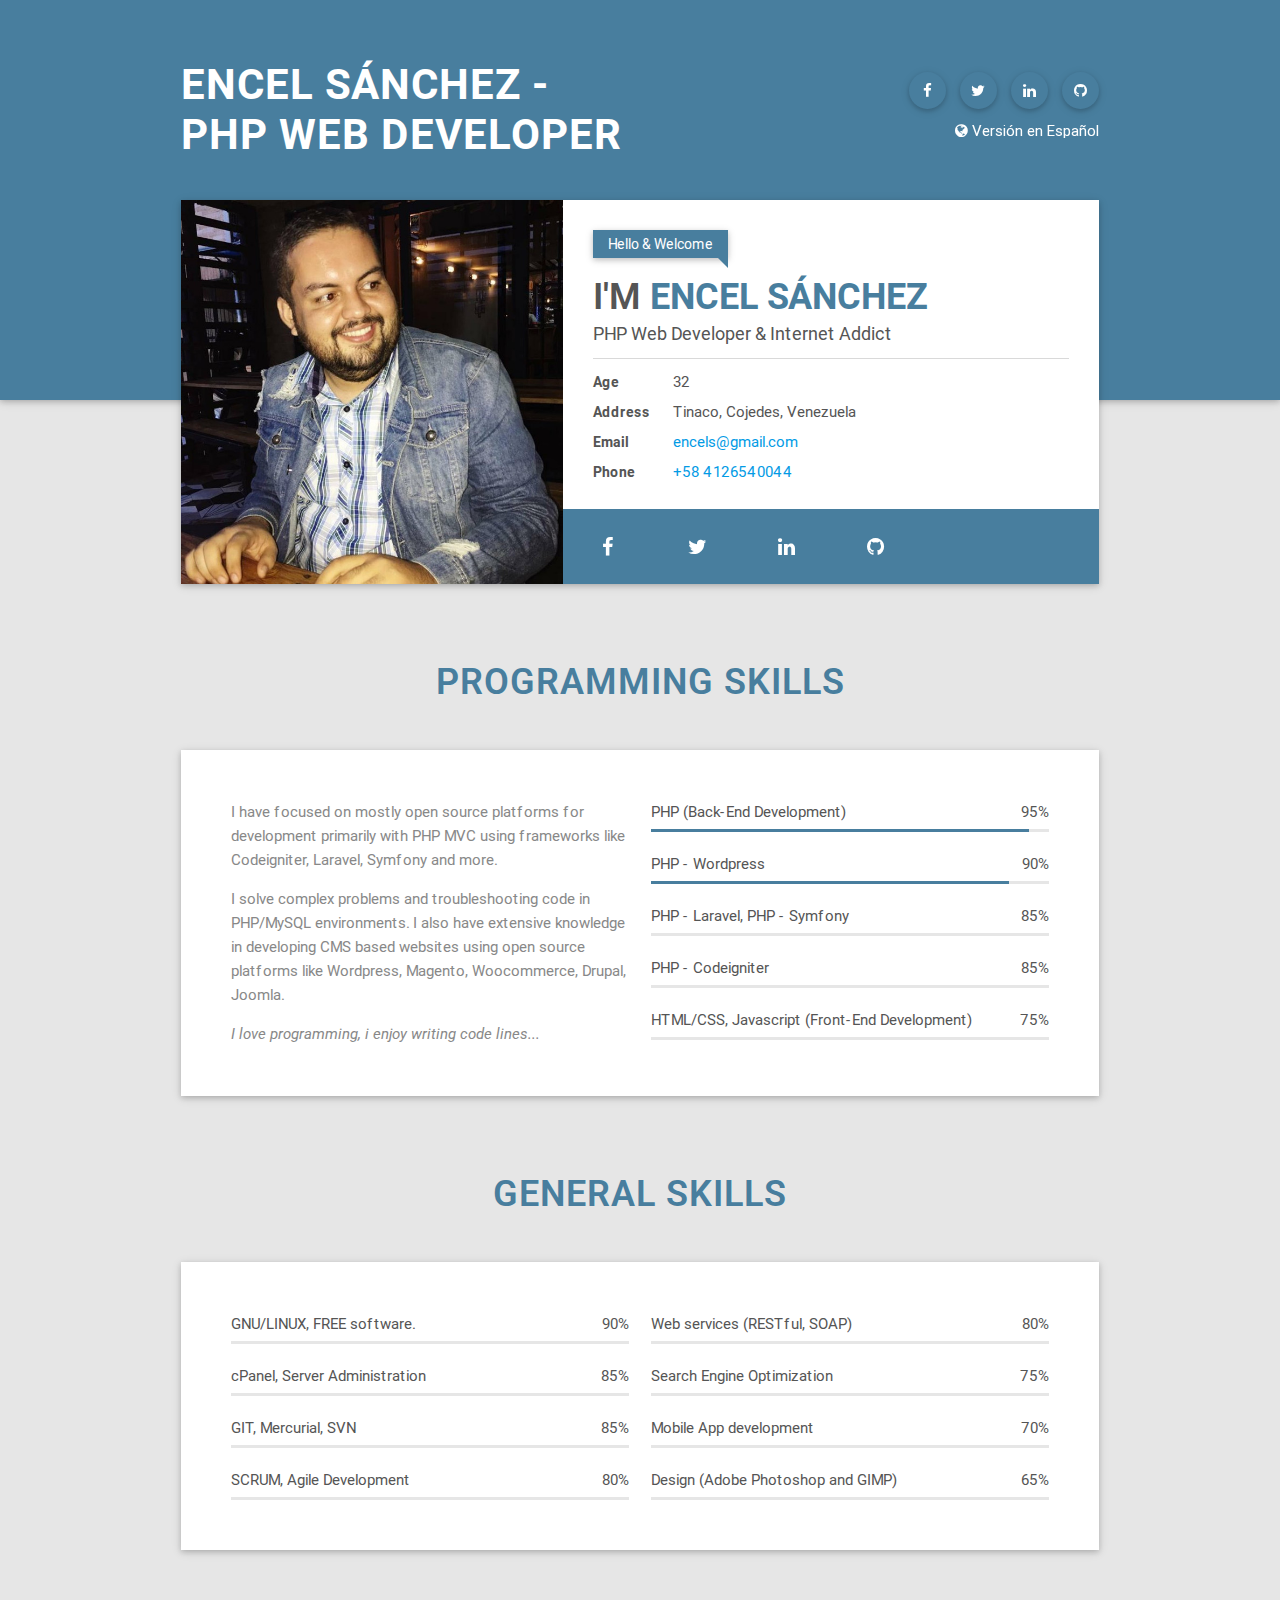
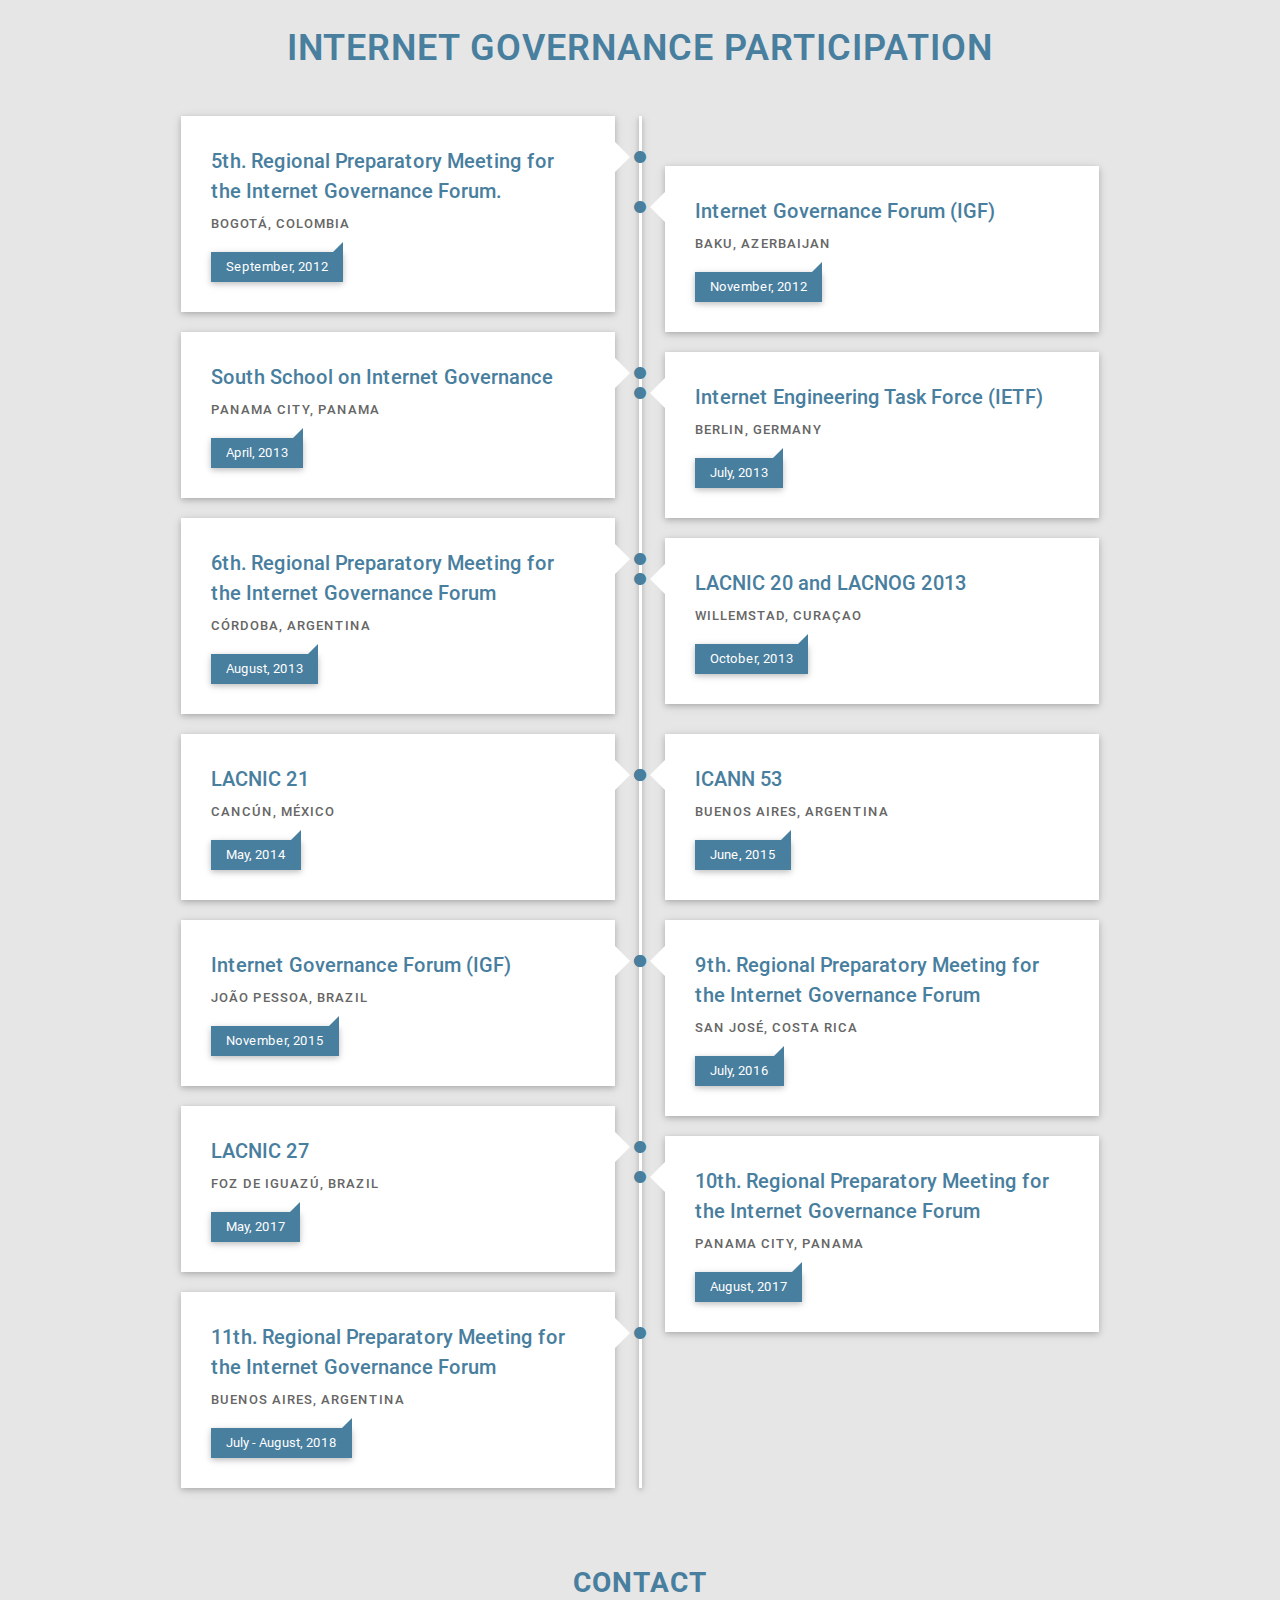
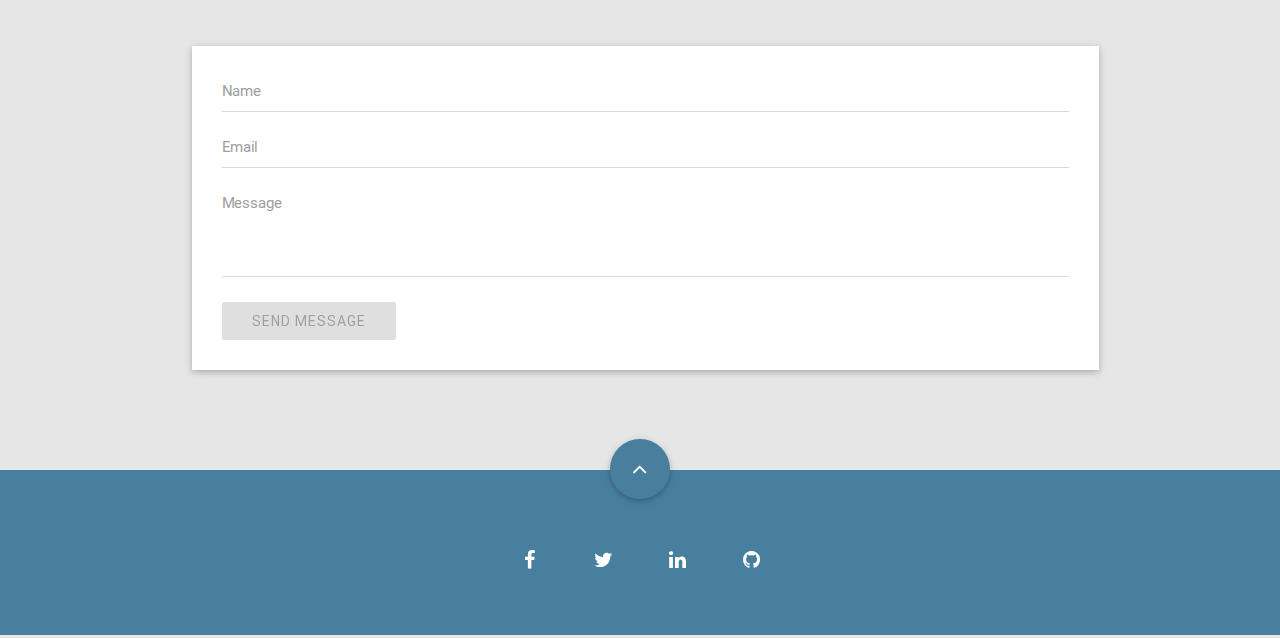
==== english-version.html @ 3848d9d8 "remove subtitle put in h1" ====
<!DOCTYPE html>
<html lang="en">

<head>
    <!-- Global site tag (gtag.js) - Google Analytics -->
    <script async src="https://www.googletagmanager.com/gtag/js?id=UA-113731405-1"></script>
    <script>
      window.dataLayer = window.dataLayer || [];
      function gtag(){dataLayer.push(arguments);}
      gtag('js', new Date());

      gtag('config', 'UA-113731405-1');
    </script>

    <meta name="description" content="Encel Sanchez, PHP Web Developer, Web applications developer for more than 10 years.">
    <meta name="keywords" content="web developer, php,codeigniter,laravel,symfony,venezuela, php developer,wordpress, woocommerce,magento, html, css, javascript, linux, git, scrum, encel sanchez, internet, governance">
    <meta charset="UTF-8">
    <meta name="author" content="Encel Sanchez">
    <meta name="viewport" content="width=device-width, initial-scale=1">
    <meta property="og:title" content="Encel Sanchez - PHP Web Developer" />
	<meta property="og:url" content="https://encels.com/" />
	<meta property="og:image" content="https://encels.com/img/og-img.jpg" />
	<meta property="og:description" content="Encel Sanchez, PHP Web Developer, Web applications developer for more than 10 years." />
    <meta property="og:type" content="website" />
    <meta property="fb:app_id" content="708725899516888" />
	<meta name="twitter:image" content="https://encels.com/img/og-img.jpg" />
	<meta name="twitter:description" content="Encel Sanchez, PHP Web Developer, Web applications developer for more than 10 years." />
	<meta name="twitter:site" content="https://encels.com"/>
	<meta property="twitter:title" content="Encel Sanchez - PHP Web Developer" />
    <link rel="alternate" hreflang="es" href="https://encels.com/index.html" />
    <title>Encel Sánchez - PHP Web Developer</title>
    <link rel="shortcut icon" href="img/favicon.png" />
    <link rel="apple-touch-icon" href="img/apple-touch-icon.png" />
    <link rel="apple-touch-icon" sizes="72x72" href="img/apple-touch-icon-72x72.png" />
    <link rel="apple-touch-icon" sizes="114x114" href="img/apple-touch-icon-114x114.png" />
    <link type="text/css" rel="stylesheet" href="https://fonts.googleapis.com/css?family=Roboto:400,100,100italic,300italic,300,900italic,900,700italic,700,500italic,500,400italic">
    <link type="text/css" rel="stylesheet" media="all" href="font/font-awesome/css/font-awesome.min.css" />
    <link type="text/css" rel="stylesheet" media="all" href="css/animate.css">
    <link type="text/css" rel="stylesheet" media="all" href="css/materialize.min.css">
    <link type="text/css" rel="stylesheet" media="all" href="css/magnific-popup.css">
    <link type="text/css" rel="stylesheet" media="all" href="css/owl.carousel.css">
    <link type="text/css" rel="stylesheet" media="all" href="css/owl.theme.css">
    <link type="text/css" rel="stylesheet" media="all" href="css/owl.transitions.css">
    <link type="text/css" rel="stylesheet" media="all" href="css/style.css">
    <link class="color-scheme" type="text/css" rel="stylesheet" media="all" href="css/color-1.css">
    <link type="text/css" rel="stylesheet" media="all" href="css/responsive.css">
    <script src="js/modernizr.js"></script>
</head>

<body>
    <!-- Preloader -->
    <div class="preloader">
        <div class="preloader-inner">
            <div class="preloader-wrapper active">
                <div class="spinner-layer">
                    <div class="circle-clipper left">
                        <div class="circle"></div>
                    </div>
                    <div class="gap-patch">
                        <div class="circle"></div>
                    </div>
                    <div class="circle-clipper right">
                        <div class="circle"></div>
                    </div>
                </div>
            </div>
        </div>
    </div>
    <!--/ Preloader -->
    <!-- Header -->
    <header class="header header-hidden z-depth-1 shadow-change">
        <div class="site-logo"><a href="#">ENCEL S&Aacute;NCHEZ</a></div>
        <div class="menu-bar btn-floating waves-effect waves-light"><span class="fa fa-bars"></span></div>
        <nav class="main-nav">
            <ul>
                <li><a href="#" class="animatescroll-link waves-effect" onclick="$('html').animatescroll();">Home</a></li>
                <li><a href="#" class="skill-section-nav animatescroll-link waves-effect" onclick="$('#skill-section').animatescroll();">Programming Skills</a></li>
                <li><a href="#" class="skill-section-nav animatescroll-link waves-effect" onclick="$('#general-skill-section').animatescroll();">General Skills</a></li>
                <li><a href="#" class="education-section-nav animatescroll-link waves-effect" onclick="$('#education-section').animatescroll();">Internet Governance</a></li>
                <li><a href="#" class="contact-section-nav animatescroll-link waves-effect" onclick="$('#contact-section').animatescroll();">Contact</a></li>-->
            </ul>
        </nav>
    </header>
    <!--/ Header -->
    <!-- Top Section -->
    <div class="site-header z-depth-1 top-section">
        <div class="container">
            <div class="row">
                <div class="col l6 m6 s12 pd-0">
                    <div class="site-header-title">
                        <h1>Encel S&aacute;nchez - PHP Web Developer</h1>
                    </div>
                </div>
                <div class="col l6 m6 s12 pd-0">
                    <div class="site-header-contact">
                        <a class="btn btn-floating waves-effect waves-light" href="https://www.facebook.com/encels" target="_BLANK"><span class="fa fa-facebook"></span></a>
                        <a class="btn btn-floating waves-effect waves-light" href="https://twitter.com/encels" target="_BLANK"><span class="fa fa-twitter"></span></a>
                        <a class="btn btn-floating waves-effect waves-light" href="https://www.linkedin.com/in/encels/?locale=en_US" target="_BLANK"><span class="fa fa-linkedin"></span></a>
                        <a class="btn btn-floating waves-effect waves-light" href="https://github.com/encels" target="_BLANK"><span class="fa fa-github"></span></a>
                    </div>
                    <div class="site-header-contact">
                        <a class="waves-effect waves-light" href="index.html"><span class="fa fa-globe"></span> <span>Versi&oacute;n en Espa&ntilde;ol</span></a>
                    </div>
                </div>
            </div>
        </div>
    </div>
    <!--/ Top Section -->
    <!-- Overview Section -->
    <section id="overview-section" class="overview-section">
        <div class="section-content">
            <div class="container">
                <div class="row">
                    <div class="col s12 about-section w-block z-depth-1 shadow-change pd-0 wow fadeInUp" data-wow-duration="1s" data-wow-delay="0.3s" data-wow-offset="0">
                        <div class="col l5 m6 s12 about-img pd-0 image-bg" data-image-bg="img/me.jpg">
                            <div class="about-more">
                                <div class="about-more-content">
                                    <a class="btn btn-floating btn-large tooltipped" href="files/EncelESanchez-PHPWebDeveloper.pdf" target="_BLANK" data-position="top" data-delay="50" data-tooltip="Download Resume"><span class="fa fa-download"></span></a>
                                </div>
                            </div>
                        </div>
                        <div class="col l7 m6 s12 about-data pd-0">
                            <div class="about-desc pd-30">
                                <div class="arrow-box">Hello & Welcome</div>
                                <div class="overview-name"><h2>I'm <span>Encel S&aacute;nchez</span></h2></div>
                                <div class="overview-title">PHP Web Developer & Internet Addict</div>
                                <div class="overview-data">
                                    <div><span>Age</span>32</div>
                                    <div><span>Address</span>Tinaco, Cojedes, Venezuela</div>
                                    <div><span>Email</span><a href="mailto:encels@gmail.com">encels@gmail.com</a></div>
                                    <div><span>Phone</span><a href="tel:584126540044">+58 4126540044</a></div>
                                </div>
                            </div>
                            <div class="about-social col s12 pd-0">
                                <a class="waves-effect waves-light col s2 pd-0" href="https://www.facebook.com/encels" target="_BLANK"><span class="fa fa-facebook"></span></a>
                                <a class="waves-effect waves-light col s2 pd-0" href="https://twitter.com/encels" target="_BLANK"><span class="fa fa-twitter"></span></a>
                                <a class="waves-effect waves-light col s2 pd-0" href="https://www.linkedin.com/in/encels/?locale=en_US" target="_BLANK"><span class="fa fa-linkedin"></span></a>
                                <a class="waves-effect waves-light col s2 pd-0" href="https://github.com/encels" target="_BLANK"><span class="fa fa-github"></span></a>
                            </div>
                        </div>
                    </div>
                </div>
            </div>
        </div>
    </section>
    <!--/ Overview Section -->
    <!-- Programming Skill Section -->
    <section id="skill-section" class="skill-section">
        <div class="container">
            <div class="row">
                <div class="section-title">
                    <h2>Programming Skills</h2>
                </div>
                <div class="col s12 section-content skill-wrapper w-block z-depth-1 shadow-change pd-50">
                    <div class="col l6 m6 s12 skill-desc pdl-0">
                        <p>I have focused on mostly open source platforms for development primarily with PHP MVC using frameworks like Codeigniter, Laravel, Symfony and more.</p>
                        <br/>
                        <p>I solve complex problems and troubleshooting code in PHP/MySQL environments. I also have extensive knowledge in developing CMS based websites using open source platforms like Wordpress, Magento, Woocommerce, Drupal, Joomla.</p>
                        <br/>
                        <p><em>I love programming, i enjoy writing code lines...</em></p>
                    </div>
                    <div class="col l6 m6 s12 skill-data pdr-0">
                        <div class="progress-bar-wrapper">
                            <p class="progress-text">PHP (Back-End Development)
                                <span>95%</span>
                            </p>
                            <div class="progress-bar">
                                <span data-percent="95"></span>
                            </div>
                        </div>
                         <div class="progress-bar-wrapper">
                            <p class="progress-text">PHP - Wordpress
                                <span>90%</span>
                            </p>
                            <div class="progress-bar">
                                <span data-percent="90"></span>
                            </div>
                        </div>
                        <div class="progress-bar-wrapper">
                            <p class="progress-text">PHP - Laravel, PHP - Symfony
                                <span>85%</span>
                            </p>
                            <div class="progress-bar">
                                <span data-percent="85"></span>
                            </div>
                        </div>
                        <div class="progress-bar-wrapper">
                            <p class="progress-text">PHP - Codeigniter
                                <span>85%</span>
                            </p>
                            <div class="progress-bar">
                                <span data-percent="85"></span>
                            </div>
                        </div>
                        <div class="progress-bar-wrapper">
                            <p class="progress-text">HTML/CSS, Javascript (Front-End Development)
                                <span>75%</span>
                            </p>
                            <div class="progress-bar">
                                <span data-percent="75"></span>
                            </div>
                        </div>
                    </div>
                </div>
            </div>
        </div>
    </section>
    <!--/ Programming Skill Section -->
    <!-- General Skill Section -->
    <section id="general-skill-section" class="skill-section">
        <div class="container">
            <div class="row">
                <div class="section-title">
                    <h2>General Skills</h2>
                </div>
                <div class="col s12 section-content skill-wrapper w-block z-depth-1 shadow-change pd-50">
                    <div class="col l6 m6 s12 skill-desc pdl-0">
                        <div class="progress-bar-wrapper">
                            <p class="progress-text">GNU/LINUX, FREE software.
                                <span>90%</span>
                            </p>
                            <div class="progress-bar">
                                <span data-percent="90"></span>
                            </div>
                        </div>
                        <div class="progress-bar-wrapper">
                            <p class="progress-text">cPanel, Server Administration
                                <span>85%</span>
                            </p>
                            <div class="progress-bar">
                                <span data-percent="85"></span>
                            </div>
                        </div>
                        <div class="progress-bar-wrapper">
                            <p class="progress-text">GIT, Mercurial, SVN
                                <span>85%</span>
                            </p>
                            <div class="progress-bar">
                                <span data-percent="85"></span>
                            </div>
                        </div>
                        <div class="progress-bar-wrapper">
                            <p class="progress-text">SCRUM, Agile Development
                                <span>80%</span>
                            </p>
                            <div class="progress-bar">
                                <span data-percent="80"></span>
                            </div>
                        </div>
                    </div>
                    <div class="col l6 m6 s12 skill-data pdr-0">
                        <div class="progress-bar-wrapper">
                            <p class="progress-text">Web services (RESTful, SOAP)
                                <span>80%</span>
                            </p>
                            <div class="progress-bar">
                                <span data-percent="80"></span>
                            </div>
                        </div>
                        <div class="progress-bar-wrapper">
                            <p class="progress-text">Search Engine Optimization
                                <span>75%</span>
                            </p>
                            <div class="progress-bar">
                                <span data-percent="75"></span>
                            </div>
                        </div>
                        <div class="progress-bar-wrapper">
                            <p class="progress-text">Mobile App development
                                <span>70%</span>
                            </p>
                            <div class="progress-bar">
                                <span data-percent="70"></span>
                            </div>
                        </div>
                        <div class="progress-bar-wrapper">
                            <p class="progress-text">Design (Adobe Photoshop and GIMP)
                                <span>65%</span>
                            </p>
                            <div class="progress-bar">
                                <span data-percent="65"></span>
                            </div>
                        </div>
                    </div>
                </div>
            </div>
        </div>
    </section>
    <!--/ General Skill Section -->
    <!-- Internet Governance Participation Section -->
    <section id="education-section" class="education-section">
        <div class="container">
            <div class="row">
                <div class="section-title">
                    <h2>Internet Governance Participation</h2>
                </div>
                <div class="col s12 section-content pd-0">
                    <ul class="timeline">
                        <li>
                            <div class="timeline-badge">
                                <a><i class="fa fa-circle"></i></a>
                            </div>
                            <div class="timeline-panel w-block z-depth-1 shadow-change pd-30">
                                <div class="timeline-title">
                                    5th. Regional Preparatory Meeting for the Internet Governance Forum.
                                </div>
                                <div class="timeline-tag">
                                    Bogot&aacute;, Colombia
                                </div>
                                <div class="timeline-time">September, 2012</div>
                            </div>
                        </li>
                        <li class="timeline-inverted">
                            <div class="timeline-badge">
                                <a><i class="fa fa-circle invert"></i></a>
                            </div>
                            <div class="timeline-panel w-block z-depth-1 shadow-change pd-30">
                                <div class="timeline-title">
                                    Internet Governance Forum (IGF)
                                </div>
                                <div class="timeline-tag">
                                    Baku, Azerbaijan
                                </div>
                                <div class="timeline-time">November, 2012</div>
                            </div>
                        </li>
                        <li>
                            <div class="timeline-badge">
                                <a><i class="fa fa-circle"></i></a>
                            </div>
                            <div class="timeline-panel w-block z-depth-1 shadow-change pd-30">
                                <div class="timeline-title">
                                    South School on Internet Governance
                                </div>
                                <div class="timeline-tag">
                                    Panama City, Panama
                                </div>
                                <div class="timeline-time">April, 2013</div>
                            </div>
                        </li>
                        <li class="timeline-inverted">
                            <div class="timeline-badge">
                                <a><i class="fa fa-circle invert"></i></a>
                            </div>
                            <div class="timeline-panel w-block z-depth-1 shadow-change pd-30">
                                <div class="timeline-title">
                                    Internet Engineering Task Force (IETF)
                                </div>
                                <div class="timeline-tag">
                                    Berlin, Germany
                                </div>
                                <div class="timeline-time">July, 2013</div>
                            </div>
                        </li>
                        <li>
                            <div class="timeline-badge">
                                <a><i class="fa fa-circle"></i></a>
                            </div>
                            <div class="timeline-panel w-block z-depth-1 shadow-change pd-30">
                                <div class="timeline-title">
                                    6th. Regional Preparatory Meeting for the Internet Governance Forum
                                </div>
                                <div class="timeline-tag">
                                    C&oacute;rdoba, Argentina
                                </div>
                                <div class="timeline-time">August, 2013</div>
                            </div>
                        </li>
                        <li class="timeline-inverted">
                            <div class="timeline-badge">
                                <a><i class="fa fa-circle invert"></i></a>
                            </div>
                            <div class="timeline-panel w-block z-depth-1 shadow-change pd-30">
                                <div class="timeline-title">
                                    LACNIC 20 and LACNOG 2013
                                </div>
                                <div class="timeline-tag">
                                    Willemstad, Cura&ccedil;ao
                                </div>
                                <div class="timeline-time">October, 2013</div>
                            </div>
                        </li>
                        <li>
                            <div class="timeline-badge">
                                <a><i class="fa fa-circle"></i></a>
                            </div>
                            <div class="timeline-panel w-block z-depth-1 shadow-change pd-30">
                                <div class="timeline-title">
                                    LACNIC 21
                                </div>
                                <div class="timeline-tag">
                                    Canc&uacute;n, M&eacute;xico
                                </div>
                                <div class="timeline-time">May, 2014</div>
                            </div>
                        </li>
                        <li class="timeline-inverted">
                            <div class="timeline-badge">
                                <a><i class="fa fa-circle invert"></i></a>
                            </div>
                            <div class="timeline-panel w-block z-depth-1 shadow-change pd-30">
                                <div class="timeline-title">
                                    ICANN 53
                                </div>
                                <div class="timeline-tag">
                                    Buenos Aires, Argentina
                                </div>
                                <div class="timeline-time">June, 2015</div>
                            </div>
                        </li>
                        <li>
                            <div class="timeline-badge">
                                <a><i class="fa fa-circle"></i></a>
                            </div>
                            <div class="timeline-panel w-block z-depth-1 shadow-change pd-30">
                                <div class="timeline-title">
                                    Internet Governance Forum (IGF)
                                </div>
                                <div class="timeline-tag">
                                    Jo&atilde;o Pessoa, Brazil
                                </div>
                                <div class="timeline-time">November, 2015</div>
                            </div>
                        </li>
                        <li class="timeline-inverted">
                            <div class="timeline-badge">
                                <a><i class="fa fa-circle invert"></i></a>
                            </div>
                            <div class="timeline-panel w-block z-depth-1 shadow-change pd-30">
                                <div class="timeline-title">
                                    9th. Regional Preparatory Meeting for the Internet Governance Forum
                                </div>
                                <div class="timeline-tag">
                                    San Jos&eacute;, Costa Rica
                                </div>
                                <div class="timeline-time">July, 2016</div>
                            </div>
                        </li>
                        <li>
                            <div class="timeline-badge">
                                <a><i class="fa fa-circle"></i></a>
                            </div>
                            <div class="timeline-panel w-block z-depth-1 shadow-change pd-30">
                                <div class="timeline-title">
                                    LACNIC 27
                                </div>
                                <div class="timeline-tag">
                                    Foz de Iguaz&uacute;, Brazil
                                </div>
                                <div class="timeline-time">May, 2017</div>
                            </div>
                        </li>
                        <li class="timeline-inverted">
                            <div class="timeline-badge">
                                <a><i class="fa fa-circle invert"></i></a>
                            </div>
                            <div class="timeline-panel w-block z-depth-1 shadow-change pd-30">
                                <div class="timeline-title">
                                    10th. Regional Preparatory Meeting for the Internet Governance Forum
                                </div>
                                <div class="timeline-tag">
                                    Panama City, Panama
                                </div>
                                <div class="timeline-time">August, 2017</div>
                            </div>
                        </li>
                        <li>
                            <div class="timeline-badge">
                                <a><i class="fa fa-circle invert"></i></a>
                            </div>
                            <div class="timeline-panel w-block z-depth-1 shadow-change pd-30">
                                <div class="timeline-title">
                                    11th. Regional Preparatory Meeting for the Internet Governance Forum
                                </div>
                                <div class="timeline-tag">
                                    Buenos Aires, Argentina
                                </div>
                                <div class="timeline-time">July - August, 2018</div>
                            </div>
                        </li>
                        <li class="clearfix no-float"></li>
                    </ul>
                </div>
            </div>
        </div>
    </section>
    <!--/ Internet Governance Participation Section -->
    <!-- Contact Section -->
   
        <section id="contact-section" class="contact-section">
            <div class="container">
                <div class="row">
                    <div class="section-title">
                        Contact
                    </div>
                    
                    <div class="col l12 m12 s12 contact-form pdr-0">
                        <div class="col s12 w-block z-depth-1 shadow-change pdt-10 pdr-30 pdb-30 pdl-30">
                            <form id="c-form" class="c-form" action="https://formspree.io/encels@gmail.com" method="post">  
                                <fieldset>
                                    <div class="input-field">
                                        <input id="name" type="text" name="name" class="validate" required>
                                        <label for="name">Name</label>
                                    </div>
                                    <div class="input-field">
                                        <input id="email" type="email" name="email" class="validate" required>
                                        <label for="email">Email</label>
                                    </div>
                                    <div class="input-field">
                                        <textarea id="message" name="message" class="materialize-textarea validate" required></textarea>
                                        <label for="message">Message</label>
                                    </div>
                                    <div>
                                        <button class="btn waves-effect waves-light" type="submit" name="button">Send Message</button>
                                        <span id="c-form-status" class="hidden"></span>
                                        <input type="hidden" name="_next" value="//encels.com/english-version.html" />

                                    </div>
                                </fieldset>
                            </form>
                        </div>
                    </div>
                </div>
            </div>
        </section>
    
    <!--/ Contact Section -->
    <!-- Footer Section -->
    <footer class="footer">
        <div class="container">
            <div class="row">
                <div class="col s12">
                    <a class="btn btn-floating waves-effect waves-light back-to-top animatescroll-link" onclick="$('html').animatescroll();" href="#">
							<span class="fa fa-angle-up"></span>
						</a>
                    <div class="social-links">
                        <a class="waves-effect waves-light" href="https://www.facebook.com/encels" target="_BLANK"><span class="fa fa-facebook"></span></a>
                        <a class="waves-effect waves-light" href="https://twitter.com/encels" target="_BLANK"><span class="fa fa-twitter"></span></a>
                        <a class="waves-effect waves-light" href="https://www.linkedin.com/in/encels/?locale=en_US" target="_BLANK"><span class="fa fa-linkedin"></span></a>
                        <a class="waves-effect waves-light" href="https://github.com/encels" target="_BLANK"><span class="fa fa-github"></span></a>
                    </div>
                </div>
            </div>
        </div>
    </footer>
    <!--/ Footer Section -->
    <script src="js/jquery-2.1.1.min.js"></script>
    <script src="js/animatescroll.js"></script>
    <script src="js/materialize.min.js"></script>
    <script src="js/device.min.js"></script>
    <script src="js/imagesloaded.pkgd.min.js"></script>
    <script src="js/isotope.js"></script>
    <script src="js/magnific-popup.js"></script>
    <script src="js/masonry.pkgd.min.js"></script>
    <script src="js/owl.carousel.js"></script>
    <script src="js/smoothscroll.js"></script>
    <script src="js/validator.min.js"></script>
    <script src="js/waypoints.min.js"></script>
    <script src="js/wow.js"></script>
    <script src="js/custom.js"></script>
</body>

</html>
---- css/style.css ----
/* =======================================================
	Template Name :  Tile
	Version       :  1.0
	Author        :  Md. Junaid Khan Pathan
	Author URI    :  http://themeforest.net/user/JunaidHira

====================================================

	Table of Content:
	==================

	1. General Styling & Typography
	2. Preloader
	3. Header
	4. Overview Section
	5. Skill Section
	6. Timeline Section
	7. Portfolio Section
	8. Blog Section
	9. Testimonial Section
	10. Client Section
	11. Pricing Section
	12. Contact Section
	13. Google Map
	14. Back To Top
	15. Footer
	16. All Blog Page
	17. Single Blog Page
	18. Single Portfolio Page
	19. Color Scheme Selector

======================================================== */



/* =============================================
	1. General Styling & Typography
 ============================================= */

::-webkit-input-placeholder{
	color: #888888 !important;
	-webkit-transition: color 0.3s;
	-moz-transition: color 0.3s;
	-ms-transition: color 0.3s;
	-o-transition: color 0.3s;
	transition: color 0.3s;
}

:-moz-placeholder{
	color: #888888 !important;
	-webkit-transition: color 0.3s;
	-moz-transition: color 0.3s;
	-ms-transition: color 0.3s;
	-o-transition: color 0.3s;
	transition: color 0.3s;
}

::-moz-placeholder{
	color: #888888 !important;
	-webkit-transition: color 0.3s;
	-moz-transition: color 0.3s;
	-ms-transition: color 0.3s;
	-o-transition: color 0.3s;
	transition: color 0.3s;
}

:-ms-input-placeholder{
	color: #888888 !important;
	-webkit-transition: color 0.3s;
	-moz-transition: color 0.3s;
	-ms-transition: color 0.3s;
	-o-transition: color 0.3s;
	transition: color 0.3s;
}

:disabled{
	cursor: not-allowed !important;
	opacity: 0.7;
}

input:hover::-webkit-input-placeholder {color: #666666 !important;}
input:hover:-moz-placeholder{color: #666666 !important;}
input:hover::-moz-placeholder {color: #666666 !important;}
input:hover:-ms-input-placeholder{color: #666666 !important;}
textarea:hover::-webkit-input-placeholder {color: #666666 !important;}
textarea:hover:-moz-placeholder{color: #666666 !important;}
textarea:hover::-moz-placeholder {color: #666666 !important;}
textarea:hover:-ms-input-placeholder{color: #666666 !important;}

.ff-roboto{font-family: 'Roboto', 'Sans Serif'  !important;}
.fs-italic{font-style: italic; !important;}
.fs-normal{font-style: normal; !important;}
.ps-relative{position: relative !important;}
.ps-absolute{position: absolute !important;}
.ps-fixed{position: fixed !important;}
.al-left{text-align: left !important;}
.al-right{text-align: right !important;}
.al-center{text-align: center !important;}
.fl-left{float: left !important;}
.fl-right{float: right !important;}
.tt-uppercase{text-transform: uppercase !important;}
.ds-none{display: none !important;}
.ds-block{display: block !important;}
.ds-inline-block{display: inline-block !important;}
.vs-hidden{visibility: hidden !important;}
.vs-visible{visibility: visible !important;}

.clearfix::after{
	clear: both;
	display: inline-block;
	content: '.';
	height: 0;
	visibility: hidden;
}

.pd-0{padding: 0 !important;}
.pd-5{padding: 5px !important;}
.pd-10{padding: 10px !important;}
.pd-15{padding: 15px !important;}
.pd-20{padding: 20px !important;}
.pd-30{padding: 30px !important;}
.pd-40{padding: 40px !important;}
.pd-50{padding: 50px !important;}
.pd-60{padding: 60px !important;}
.pd-70{padding: 70px !important;}
.pd-80{padding: 80px !important;}
.pd-90{padding: 90px !important;}
.pd-100{padding: 100px !important;}
.pdt-0{padding-top: 0 !important;}
.pdt-5{padding-top: 5px !important;}
.pdt-10{padding-top: 10px !important;}
.pdt-15{padding-top: 15px !important;}
.pdt-20{padding-top: 20px !important;}
.pdt-30{padding-top: 30px !important;}
.pdt-40{padding-top: 40px !important;}
.pdt-50{padding-top: 50px !important;}
.pdt-100{padding-top: 100px !important;}
.pdr-0{padding-right: 0 !important;}
.pdr-5{padding-right: 5px !important;}
.pdr-10{padding-right: 10px !important;}
.pdr-15{padding-right: 15px !important;}
.pdr-20{padding-right: 20px !important;}
.pdr-30{padding-right: 30px !important;}
.pdr-40{padding-right: 40px !important;}
.pdr-50{padding-right: 50px !important;}
.pdr-60{padding-right: 60px !important;}
.pdr-70{padding-right: 70px !important;}
.pdr-80{padding-right: 80px !important;}
.pdr-90{padding-right: 90px !important;}
.pdr-100{padding-right: 100px !important;}
.pdb-0{padding-bottom: 0 !important;}
.pdb-5{padding-bottom: 5px !important;}
.pdb-10{padding-bottom: 10px !important;}
.pdb-15{padding-bottom: 15px !important;}
.pdb-20{padding-bottom: 20px !important;}
.pdb-30{padding-bottom: 30px !important;}
.pdb-40{padding-bottom: 40px !important;}
.pdb-50{padding-bottom: 50px !important;}
.pdb-60{padding-bottom: 60px !important;}
.pdb-70{padding-bottom: 70px !important;}
.pdb-80{padding-bottom: 80px !important;}
.pdb-90{padding-bottom: 90px !important;}
.pdb-100{padding-bottom: 100px !important;}
.pdl-0{padding-left: 0 !important;}
.pdl-5{padding-left: 5px !important;}
.pdl-10{padding-left: 10px !important;}
.pdl-15{padding-left: 15px !important;}
.pdl-20{padding-left: 20px !important;}
.pdl-30{padding-left: 30px !important;}
.pdl-40{padding-left: 40px !important;}
.pdl-50{padding-left: 50px !important;}
.pdl-60{padding-left: 60px !important;}
.pdl-70{padding-left: 70px !important;}
.pdl-80{padding-left: 80px !important;}
.pdl-90{padding-left: 90px !important;}
.pdl-100{padding-left: 100px !important;}

.mg-0{margin: 0 !important;}
.mg-5{margin: 5px !important;}
.mg-10{margin: 10px !important;}
.mg-15{margin: 15px !important;}
.mg-20{margin: 20px !important;}
.mg-30{margin: 30px !important;}
.mg-40{margin: 40px !important;}
.mg-50{margin: 50px !important;}
.mg-60{margin: 60px !important;}
.mg-70{margin: 70px !important;}
.mg-80{margin: 80px !important;}
.mg-90{margin: 90px !important;}
.mg-100{margin: 100px !important;}
.mg-120{margin: 120px !important;}
.mg-130{margin: 130px !important;}
.mg-150{margin: 150px !important;}
.mg-200{margin: 200px !important;}
.mgt-0{margin-top: 0 !important;}
.mgt-5{margin-top: 5px !important;}
.mgt-10{margin-top: 10px !important;}
.mgt-15{margin-top: 15px !important;}
.mgt-20{margin-top: 20px !important;}
.mgt-30{margin-top: 30px !important;}
.mgt-40{margin-top: 40px !important;}
.mgt-50{margin-top: 50px !important;}
.mgt-60{margin-top: 60px !important;}
.mgt-70{margin-top: 70px !important;}
.mgt-80{margin-top: 80px !important;}
.mgt-90{margin-top: 90px !important;}
.mgt-100{margin-top: 100px !important;}
.mgt-120{margin-top: 120px !important;}
.mgt-130{margin-top: 130px !important;}
.mgt-150{margin-top: 150px !important;}
.mgt-200{margin-top: 200px !important;}
.mgr-0{margin-right: 0 !important;}
.mgr-5{margin-right: 5px !important;}
.mgr-10{margin-right: 10px !important;}
.mgr-15{margin-right: 15px !important;}
.mgr-20{margin-right: 20px !important;}
.mgr-30{margin-right: 30px !important;}
.mgr-40{margin-right: 40px !important;}
.mgr-50{margin-right: 50px !important;}
.mgr-60{margin-right: 60px !important;}
.mgr-70{margin-right: 70px !important;}
.mgr-80{margin-right: 80px !important;}
.mgr-90{margin-right: 90px !important;}
.mgr-100{margin-right: 100px !important;}
.mgr-120{margin-right: 120px !important;}
.mgr-130{margin-right: 130px !important;}
.mgr-150{margin-right: 150px !important;}
.mgr-200{margin-right: 200px !important;}
.mgb-0{margin-bottom: 0 !important;}
.mgb-5{margin-bottom: 5px !important;}
.mgb-10{margin-bottom: 10px !important;}
.mgb-15{margin-bottom: 15px !important;}
.mgb-20{margin-bottom: 20px !important;}
.mgb-30{margin-bottom: 30px !important;}
.mgb-40{margin-bottom: 40px !important;}
.mgb-50{margin-bottom: 50px !important;}
.mgb-60{margin-bottom: 60px !important;}
.mgb-70{margin-bottom: 70px !important;}
.mgb-80{margin-bottom: 80px !important;}
.mgb-90{margin-bottom: 90px !important;}
.mgb-100{margin-bottom: 100px !important;}
.mgb-120{margin-bottom: 120px !important;}
.mgb-130{margin-bottom: 130px !important;}
.mgb-150{margin-bottom: 150px !important;}
.mgb-200{margin-bottom: 200px !important;}
.mgl-0{margin-left: 0 !important;}
.mgl-5{margin-left: 5px !important;}
.mgl-10{margin-left: 10px !important;}
.mgl-15{margin-left: 15px !important;}
.mgl-20{margin-left: 20px !important;}
.mgl-30{margin-left: 30px !important;}
.mgl-40{margin-left: 40px !important;}
.mgl-50{margin-left: 50px !important;}
.mgl-60{margin-left: 60px !important;}
.mgl-70{margin-left: 70px !important;}
.mgl-80{margin-left: 80px !important;}
.mgl-90{margin-left: 90px !important;}
.mgl-100{margin-left: 100px !important;}
.mgl-120{margin-left: 120px !important;}
.mgl-130{margin-left: 130px !important;}
.mgl-150{margin-left: 150px !important;}
.mgl-200{margin-left: 200px !important;}

.br-3{
	-webkit-border-radius: 3px;
	-moz-border-radius: 3px;
	border-radius: 3px;
}

.br-5{
	-webkit-border-radius: 5px;
	-moz-border-radius: 5px;
	border-radius: 5px;
}

.br-10{
	-webkit-border-radius: 10px;
	-moz-border-radius: 10px;
	border-radius: 10px;
}

html, body{
	height: 100%;
	line-height: 1;
	color: #555555;
	background-color: #e6e6e6;
	font-family: 'Roboto', 'Sans Serif' !important;
}

*{
	margin: 0;
	padding: 0;
	border: 0;
	outline: 0;
	font-size: 100%;
	vertical-align: baseline;
	-webkit-box-sizing: border-box;
	-moz-box-sizing: border-box;
	box-sizing: border-box;
}

*::after, *::before{
	-webkit-box-sizing: border-box;
	-moz-box-sizing: border-box;
	box-sizing: border-box;
}

article, aside, details, figcaption, figure,
footer, header, hgroup, menu, nav, section, main{
	display: block;
}

h1,
h2,
h3,
h4,
h5,
h6{
	font-family: 'Roboto', 'Sans Serif' !important;
	margin: 0;
}

h1{
    font-size: 42px;
    line-height: 50px;
	font-weight: 700;
    text-transform: uppercase;
}

h2{
    font-size: 36px;
    line-height: 36px;
	font-weight: 600;
	text-transform: uppercase;
}

h3{
    font-size: 28px;
    line-height: 36px;
}

h4{
    font-size: 22px;
    line-height: 32px;
}

h5{
    font-size: 18px;
    line-height: 28px;
}

h6{
    font-size: 14px;
    line-height: 24px;
}

p{
	font-family: 'Roboto', 'Sans Serif' !important;
	font-size: 15px;
	line-height: 24px;
	color: #888888;
	font-weight: 400;
	margin-bottom: 0;
}

a{
    text-decoration: none !important;
	outline: 0 !important;
	-webkit-transition: all 0.3s;
	-moz-transition: all 0.3s;
	-ms-transition: all 0.3s;
	-o-transition: all 0.3s;
	transition: all 0.3s;
}

img{
	width: 100%;
	vertical-align: bottom;
}

blockquote{
	line-height: 26px;
	margin: 30px 10px;
}

ol, ul{
	padding: 0 0 0 25px;
	margin: 0;
}

ol li, ul li{
	line-height: 30px;
	font-size: 14px;
}

ol ol, ul ul, ol ul, ul ol{
	padding: 0 0 0 30px;
}

ol.ff-roboto-cn li, ul.ff-roboto-cn li{
	line-height: 30px;
	font-size: 16px;
}

.shadow-change{
	-webkit-transition: all 0.3s;
	-moz-transition: all 0.3s;
	-ms-transition: all 0.3s;
	-o-transition: all 0.3s;
	transition: all 0.3s;
}

.section-title{
	font-size: 28px;
	font-weight: 700;
	letter-spacing: 1px;
	text-transform: uppercase;
	text-align: center;
	margin: 80px 0 50px;
}

.w-block{
	background-color: #ffffff;
}


/* =============================================
	2. Preloader
 ============================================= */

.preloader{
	width: 100%;
	height: 100%;
	background: #ffffff;
	position: fixed;
	top: 0;
	left: 0;
	text-align: center;
	line-height: 100%;
	z-index: 11111111;
}

.preloader-inner{
	text-align: center;
	position: absolute;
	top: 50%;
	left: 50%;
	-webkit-transform: translate(-50%, -50%);
	-moz-transform: translate(-50%, -50%);
	-ms-transform: translate(-50%, -50%);
	-o-transform: translate(-50%, -50%);
	transform: translate(-50%, -50%);
}


/* =============================================
	3. Header
 ============================================= */

.header{
	width: 100%;
	height: 60px;
	position: fixed;
	top: 0;
	left: 0;
	z-index: 111;
	background: #ffffff;
	padding: 0 50px;
	-webkit-transition: all 0.5s;
	-moz-transition: all 0.5s;
	-ms-transition: all 0.5s;
	-o-transition: all 0.5s;
	transition: all 0.5s;
}

.header-visibile{
	top: 0;
	opacity: 1;
	visibility: visible;
}

.header-hidden{
	top: -60px;
	opacity: 0;
	visibility: hidden;
}

.site-logo{
	float: left;
}

.site-logo a{
	line-height: 60px;
	font-size: 32px;
	font-weight: 700;
	letter-spacing: 3px;
}

.main-nav{
	float: right;
	display: block;
	z-index: 11111111;
	background-color: #ffffff;
	width: initial;
	height: 60px;
	-webkit-box-shadow: none;
	-moz-box-shadow: none;
	box-shadow: none;
}

.main-nav ul{
	list-style: none;
	padding: 0;
	background: #ffffff;
}

.main-nav ul li{
	float: left;
	position: relative;
	line-height: 60px;
}

.main-nav ul li:hover{
	background-color: transparent;
}

.main-nav ul li a{
	color: #666666;
	display: inline-block;
	padding: 0 10px;
	width: 100%;
	font-size: 13px;
	font-weight: 500;
	text-transform: uppercase;
	-webkit-transition: all 0.5s;
	-moz-transition: all 0.5s;
	-ms-transition: all 0.5s;
	-o-transition: all 0.5s;
	transition: all 0.5s;
}

.menu-bar{
	display: none;
	margin-left: 20px;
}

.menu-bar, .search-open{
	margin-top: 13px;
	margin-left: 10px;
	width: 34px;
	height: 34px;
	color: #ffffff;
	text-align: center;
	float: right;
	font-size: 11px;
	cursor: pointer;
	line-height: 35px;
}

.search-area{
	position: fixed;
	top: 0;
	left: 0;
	height: 60px;
	padding: 0 50px;
	width: 100%;
	background: #ffffff;
	z-index: 111111;
	-webkit-transition: all 0.5s;
	-moz-transition: all 0.5s;
	-ms-transition: all 0.5s;
	-o-transition: all 0.5s;
	transition: all 0.5s;
}

.search-area-hidden{
	top: -60px;
	opacity: 0;
}

.search-area-visibile{
	top: 0;
	opacity: 1;
}

.search-input{
	float: left;
	width: 100%;
}

.search-input fieldset{
	margin: 0;
	padding: 0;
	border: 0 !important;
}

.search-input input[type="search"]{
	height: 60px;
	width: 100%;
	font-size: 28px;
	line-height: 60px;
	font-weight: 700;
	border: 0 !important;
	margin: 0;
	-webkit-box-shadow: none !important;
	-moz-box-shadow: none !important;
	box-shadow: none !important;
}

.top-section{
	height: 400px;
}

.site-header{
	padding-top: 60px;
}

.site-header-title{
	color: #ffffff;
	font-weight: 700;
	font-size: 32px;
	text-transform: uppercase;
	letter-spacing: 1px;
}

.site-header-title span{
	display: block;
	font-size: 20px;
	text-transform: none;
	font-weight: 400;
	padding-top: 8px;
	letter-spacing: 0;
}

.site-header-contact{
	text-align: right;
	margin-top: 12px;
}

.site-header-contact a{
	display: inline-block;
	margin: 0 0 0 10px;
	color: #ffffff;
	text-align: center;
}


/* =============================================
	4. Overview Section
 ============================================= */
.about-section{
	margin-top: -200px;
}

.about-more{
	width: 100%;
	height: 100%;
	background: rgba(255, 255, 255, 0.8);
	position: relative;
	opacity: 0;
	visibility: hidden;
	-webkit-transition: all 0.5s;
	-moz-transition: all 0.5s;
	-ms-transition: all 0.5s;
	-o-transition: all 0.5s;
	transition: all 0.5s;
}

.about-img:hover .about-more{
	opacity: 1;
	visibility: visible;
}

.about-more-content{
	text-align: center;
	position: absolute;
	top: 50%;
	left: 50%;
	-webkit-transform: translate(-50%, -50%);
    -moz-transform: translate(-50%, -50%);
    -ms-transform: translate(-50%, -50%);
    -o-transform: translate(-50%, -50%);
    transform: translate(-50%, -50%);
}

.arrow-box{
	display: inline-block;
	padding: 7px 15px;
	color: #ffffff;
	margin-bottom: 20px;
	font-size: 14px;
	position: relative;
	-webkit-box-shadow: 0 2px 5px 0 rgba(0,0,0,0.16),0 2px 10px 0 rgba(0,0,0,0.12);
	-moz-box-shadow: 0 2px 5px 0 rgba(0,0,0,0.16),0 2px 10px 0 rgba(0,0,0,0.12);
	box-shadow: 0 2px 5px 0 rgba(0,0,0,0.16),0 2px 10px 0 rgba(0,0,0,0.12);
}

.arrow-box::before{
	content: '';
	position: absolute;
    background: transparent;
	display: inline-block;
    width: 0;
    height: 0;
	bottom: -10px;
	right: 0;
	border: 10px solid;
	border-right-color: transparent;
	border-top-color: transparent;
	border-bottom-color: transparent;
	-webkit-transform: rotate(180deg);
	-moz-transform: rotate(180deg);
	-ms-transform: rotate(180deg);
	-o-transform: rotate(180deg);
	transform: rotate(180deg);
}

.overview-name{
	font-size: 32px;
	font-weight: 300;
	text-transform: uppercase;
}

.overview-name span{
	font-weight: 700;
}

.overview-title{
	font-size: 18px;
	padding: 10px 0 15px;
	border-bottom: 1px solid rgba(0, 0, 0, 0.15);
}

.overview-data > div{
	margin-top: 15px;
}

.overview-data > div > span{
	width: 80px;
	display: inline-block;
	font-weight: 700;
	font-size: 14px;
}

.about-social{
	width: 100%;
	height: 75px;
	line-height: 75px;
}

.about-social a{
	text-align: center;
	color: #ffffff;
	font-size: 20px;
	display: inline-block;
}

.about-social a:hover{
	color: rgba(0, 0, 0, 0.5);
}



/* =============================================
	5. Skill Section
 ============================================= */

.progress-bar-wrapper{
	margin-top: 20px;
}

.progress-bar-wrapper:first-of-type{
	margin-top: 0;
}

.progress-text{
    margin-bottom: 5px;
	font-size: 15px;
    color: #555555;
	text-align: left;
}

.progress-text span {
    float: right;
	text-align: right;
}

.progress-bar{
    position: relative;
    height: 3px;
    background: #e6e6e6;
    width: 100%;
	-webkit-box-shadow: 0;
	-moz-box-shadow: 0;
	box-shadow: 0 ;
}

.progress-bar > span{
    width: 0%;
    display: block;
    height: 100%;
}


/* =============================================
	6. Timeline Section
 ============================================= */
.timeline{
    list-style: none;
    padding: 0;
	margin: 0;
    position: relative;
}

.timeline:before{
    top: 0;
    bottom: 0;
    position: absolute;
    content:" ";
    width: 3px;
    background: #ffffff;
    left: 50%;
    margin-left: -1.5px;
	-webkit-box-shadow: 0 2px 4px 0 rgba(0,0,0,0.2),0 2px 10px 0 rgba(0,0,0,0.19);
	-moz-box-shadow: 0 2px 4px 0 rgba(0,0,0,0.2),0 2px 10px 0 rgba(0,0,0,0.19);
	box-shadow: 0 2px 4px 0 rgba(0,0,0,0.2),0 2px 10px 0 rgba(0,0,0,0.19);
}

.timeline > li{
    margin-top: 20px;
    position: relative;
    width: 50%;
    float: left;
    clear: left;
}

.timeline > li:first-of-type{
	margin-top: 0 !important;
}

.timeline > li:before,
.timeline > li:after{
    content:" ";
    display: table;
}

.timeline > li:after{
    clear: both;
}

.timeline > li:before,
.timeline > li:after{
    content:" ";
    display: table;
}

.timeline > li:after{
    clear: both;
}

.timeline-panel{
    width: calc(100% - 25px);
    width: -moz-calc(100% - 25px);
    width: -webkit-calc(100% - 25px);
    float: left;
    background: #ffffff;
    position: relative;
}

.timeline-panel:before{
    position: absolute;
    top: 26px;
    right: -15px;
    display: inline-block;
    border-top: 15px solid transparent;
    border-left: 15px solid #ffffff;
    border-right: 0 solid #ffffff;
    border-bottom: 15px solid transparent;
    content:" ";
}

.timeline-panel:after{
    position: absolute;
    top: 27px;
    right: -14px;
    display: inline-block;
    border-top: 14px solid transparent;
    border-left: 14px solid #ffffff;
    border-right: 0 solid #ffffff;
    border-bottom: 14px solid transparent;
    content:" ";
}

.timeline-badge{
    color: #ffffff;
    width: 24px;
    height: 24px;
    line-height: 50px;
    text-align: center;
    position: absolute;
    top: 16px;
    right: -12px;
    z-index: 100;
}

.timeline > li.timeline-inverted > .timeline-panel{
    float: right;
}

.timeline > li.timeline-inverted > .timeline-panel:before{
    border-left-width: 0;
    border-right-width: 15px;
    left: -15px;
    right: auto;
}

.timeline > li.timeline-inverted > .timeline-panel:after{
    border-left-width: 0;
    border-right-width: 14px;
    left: -14px;
    right: auto;
}

.timeline > li.timeline-inverted{
    float: right;
    clear: right;
}

.timeline > li:nth-of-type(2){
    margin-top: 50px;
}

.timeline > li.timeline-inverted > .timeline-badge{
    left: -12px;
}

.no-float {
    float: none !important;
}

.timeline-title{
	font-size: 20px;
	font-weight: 500;
}

.timeline-tag{
	font-size: 13px;
	font-weight: 500;
	padding: 3px 0;
	color: #666666;
	letter-spacing: 1px;
	text-transform: uppercase;
}

.timeline-desc{
	padding-bottom: 8px;
}

.timeline-time{
	display: inline-block;
	padding: 0 15px;
	color: #ffffff;
	margin-top: 10px;
	font-size: 13px;
	position: relative;
	-webkit-box-shadow: 0 2px 5px 0 rgba(0,0,0,0.16),0 2px 10px 0 rgba(0,0,0,0.12);
	-moz-box-shadow: 0 2px 5px 0 rgba(0,0,0,0.16),0 2px 10px 0 rgba(0,0,0,0.12);
	box-shadow: 0 2px 5px 0 rgba(0,0,0,0.16),0 2px 10px 0 rgba(0,0,0,0.12);
}

.timeline-time::before{
	content: '';
	position: absolute;
    background: transparent;
	display: inline-block;
    width: 0;
    height: 0;
	top: -10px;
	right: 0;
	border: 10px solid;
	border-right-color: transparent;
	border-top-color: transparent;
	border-bottom-color: transparent;
	-webkit-transform: rotate(180deg);
	-moz-transform: rotate(180deg);
	-ms-transform: rotate(180deg);
	-o-transform: rotate(180deg);
	transform: rotate(180deg);
}


/* =============================================
	7. Portfolio Section
 ============================================= */
.portfolio-section .container .row {
	margin-left: -1.5rem;
	margin-right: -1.5rem;
}

.portfolio-wrapper{
	text-align: center;
}

.filter{
	overflow: hidden;
	margin-bottom: 30px;
	margin-top: -15px;
	text-align: center;
}

.filter li{
	display: inline-block;
	overflow: hidden;
}

.filter li a{
	font-size: 14px;
	font-weight: 500;
	line-height: 26px;
    color: #666666;
	display: inline-block;
	padding: 0 5px;
    letter-spacing: 1px;
	text-transform: uppercase;
	margin: 0 10px;
}

.portfolio-items{
	width: 100%;
	padding-left: 0px !important;
	overflow: visible !important;
}

.portfolio-items figure{
	margin: 0;
	overflow: hidden;
}

.portfolio-content{
	float: left;
	position: relative;
	list-style: none;
}

.portfolio-content{
	width: 31.3%;
	margin: 1%;
}

.portfolio-content img{
	width: 100%;
	display: block;
	position: relative;
	-webkit-transform: scale(1);
	-moz-transform: scale(1);
	-ms-transform: scale(1);
	-o-transform: scale(1);
	transform: scale(1);
	-webkit-transition: all 0.5s;
	-moz-transition: all 0.5s;
	-ms-transition: all 0.5s;
	-o-transition: all 0.5s;
	transition: all 0.5s;
}

.portfolio-content:hover img{
	-webkit-transform: scale(1.2);
	-moz-transform: scale(1.2);
	-ms-transform: scale(1.2);
	-o-transform: scale(1.2);
	transform: scale(1.2);
}

.portfolio-content figcaption{
	position: absolute;
	top: 0;
	left: 0;
	height: 100.1%;
	width: calc(100% + 1px);
	opacity: 0;
	text-align: center;
	-webkit-backface-visibility: hidden;
	-moz-backface-visibility: hidden;
	backface-visibility: hidden;
	-webkit-transition: all 0.5s;
	-moz-transition: all 0.5s;
	-ms-transition: all 0.5s;
	-o-transition: all 0.5s;
	transition: all 0.5s;
}

.portfolio-content:hover.portfolio-content figcaption{
	opacity: 1;
}

.portfolio-intro{
	text-align: center;
	position: absolute;
	width: 100%;
	padding: 0px 5%;
	top: 50%;
	left: 50%;
	background: transparent;
	opacity: 0;
	-webkit-transition: all 0.5s;
	-moz-transition: all 0.5s;
	-ms-transition: all 0.5s;
	-o-transition: all 0.5s;
	transition: all 0.5s;
	-webkit-transform: translate(-50%, -50%) scale(0.5);
    -moz-transform: translate(-50%, -50% scale(0.5));
    -ms-transform: translate(-50%, -50%) scale(0.5);
    -o-transform: translate(-50%, -50%) scale(0.5);
    transform: translate(-50%, -50%) scale(0.5);
}

.portfolio-intro-title{
	font-weight: 500;
	font-size: 16px;
	color: #ffffff;
	text-transform: uppercase;
	margin: 5px 0 2px;
}

.portfolio-intro-category p{
	display: inline-block;
	font-size: 14px;
	color: #ffffff;
	margin: 0 2px;
}

.portfolio-intro-category p::after{
	content: '';
	display: inline-block;
	margin-left: 8px;
	vertical-align: 2px;
	width: 5px;
	height: 5px;
	background: rgba(0, 0, 0, 0.5);
	-webkit-border-radius: 10px;
	-moz-border-radius: 10px;
	border-radius: 10px;
}

.portfolio-intro-category p:last-of-type::after{
	display: none;
}

.portfolio-intro a{
	color: rgba(255, 255, 255, 1) ;
	margin: 5px;
	font-size: 24px;
	display: inline-block;
	-webkit-border-radius: 3px;
	-moz-border-radius: 3px;
	border-radius: 3px;
}

.portfolio-intro a:hover{
	color: rgba(0, 0, 0, 0.5) !important;
}

.portfolio-content figcaption:hover .portfolio-intro{
	opacity: 1;
	-webkit-transform: translate(-50%, -50%) scale(1);
	-moz-transform: translate(-50%, -50%) scale(1);
	-ms-transform: translate(-50%, -50%) scale(1);
	-o-transform: translate(-50%, -50%) scale(1);
	transform: translate(-50%, -50%) scale(1);
}

.isotope-item{
    z-index: 2;
	left: 0 !important;
	top: 0 !important;
}

.isotope-hidden.isotope-item{
    pointer-events: none;
    z-index: 1;
}

.isotope, .isotope .isotope-item{
    -webkit-transition-duration: 0.5s;
    -moz-transition-duration: 0.5s;
    -ms-transition-duration: 0.5s;
    -o-transition-duration: 0.5s;
    transition-duration: 0.5s;
}

.isotope{
    -webkit-transition-property: height, width;
    -moz-transition-property: height, width;
    transition-property: height, width;
}

.isotope .isotope-item{
    -webkit-transition-property: all;
    -moz-transition-property: all;
    transition-property: all;
}

.portfolio-more{
	text-align: center;
}

.portfolio-more a{
    width: 60px;
    height: 60px;
    line-height: 60px;
    font-size: 32px;
    color: #ffffff;
}


/* =============================================
	8. Blog Section
 ============================================= */
.blog-wrapper{
	margin-bottom: 30px;
}

.blog-wrapper:last-of-type{
	margin-bottom: 0 !important;
}

.blog-img{
	height: 100%;
}

.blog-title a{
	font-weight: 700;
	font-size: 20px;
	color: #555555;
	text-transform: uppercase;
	margin-bottom: 15px;
	display: inline-block;
}

.blog-data a{
	font-size: 13px;
	display: inline-block;
	padding: 5px 10px;
}

.blog-data a:first-of-type{
	margin-left: -10px;
}

.blog-data a span{
	padding-right: 5px;
}

.blog-content{
	padding: 10px 0;
}

.blog-more a{
	display: inline-block;
	color: #ffffff;
	margin-top: 10px;
	font-size: 14px;
	letter-spacing: 1px;
}

.blog-all{
	text-align: center;
}


/* =============================================
	9. Testimonial Section
 ============================================= */
.testimonial-content{
	padding: 35px;
}

.testimonial-data{
	padding: 25px 35px;
}

.testimonial-quote{
	font-size: 32px;
}

.testimonial-content p{
	line-height: 28px;
}

.testimonial-content p::before,
.testimonial-content p::after{
	font-family: FontAwesome;
	display: inline-block;
	font-size: 22px;
	vertical-align: -3px;
}

.testimonial-content p::before{
	content: "\f10d";
	padding-right: 5px;
}

.testimonial-content p::after{
	content: "\f10e";
	padding-left: 5px;
}

.testimonial-name{
	font-size: 16px;
	color: #ffffff;
	text-transform: uppercase;
	letter-spacing: 1px;
}

.testimonial-title{
	font-size: 14px;
	color: #ffffff;
	padding-top: 5px;
}

.testimonial-img{
	max-width: 70px;
	float: right;
	margin-top: -95px;
}

.testimonial-img img{
	border-radius: 100px;
}


/* =============================================
	10. Client Section
 ============================================= */
.client-carousel{
	padding: 10px;
}

.client-carousel .item{
	padding: 25px;
}

.client-carousel .item img{
	opacity: 0.7;
	-webkit-transition: all 0.3s;
	-moz-transition: all 0.3s;
	-ms-transition: all 0.3s;
	-o-transition: all 0.3s;
	transition: all 0.3s;
}

.client-carousel .item:hover img{
	opacity: 1;
}


/* =============================================
	11. Pricing Section
 ============================================= */
.pricing-wrapper{
	text-align: center;
}

.pricing-title{
	font-weight: 400;
	font-size: 24px;
	padding: 30px 0;
	text-transform: uppercase;
	color: #ffffff;
	letter-spacing: 1px;
}

.pricing-data{
	padding: 15px 0;
}

.pricing-data p{
	padding: 8px 0;
	border-bottom: 1px solid rgba(0, 0, 0, 0.15);
}

.pricing-data p:last-of-type{
	border: 0 !important;
}

.pricing-data p span{
	position: absolute;
	display: inline-block;
	padding: 0 10px;
	line-height: 20px;
	margin-left: 15px;
	margin-top: 2px;
	font-size: 10px;
	background-color: #EB3941;
	color: #ffffff;
	border-radius: 2px;
}

.pricing-price{
	padding: 25px 0;
	color: #ffffff;
	font-size: 32px;
	font-weight: 300;
}

.pricing-price span:first-of-type{
	font-size: 14px;
	padding-right: 3px;
}

.pricing-price span:last-of-type{
	display: block;
	font-size: 14px;
	text-transform: uppercase;
}

.pricing-order{
	float: right;
	margin-top: -125px;
	margin-right: 25px;
}

.pricing-order a{
	font-size: 20px;
}


/* =============================================
	12. Contact Section
 ============================================= */
.contact-data > div{
	position: relative;
}

.contact-data .arrow-box{
	margin-bottom: 20px;
	font-size: 16px;
}

.c-info{
	position: relative;
	margin-bottom: 10px;
}

.c-info span:first-of-type{
	display: inline-block;
	width: 35px;
	height: 35px;
	line-height: 35px;
	text-align: center;
	color: #ffffff;
	-webkit-border-radius: 50px;
	-moz-border-radius: 50px;
	border-radius: 50px;
	-webkit-box-shadow: 0 2px 5px 0 rgba(0,0,0,0.16),0 2px 10px 0 rgba(0,0,0,0.12);
	-moz-box-shadow: 0 2px 5px 0 rgba(0,0,0,0.16),0 2px 10px 0 rgba(0,0,0,0.12);
	box-shadow: 0 2px 5px 0 rgba(0,0,0,0.16),0 2px 10px 0 rgba(0,0,0,0.12);
}

.c-info span:last-of-type{
	position: absolute;
	font-size: 16px;
	color: #666666;
	line-height: 24px;
	padding-left: 10px;
	line-height: 35px;
}

.contact-map-btn{
	height: 55px;
	line-height: 55px;
	font-size: 14px;
	letter-spacing: 1px;
	cursor: pointer;
	text-align: center;
	color: #ffffff;
	text-transform: uppercase;
}

.contact-map-btn span{
	font-size: 20px;
	padding-right: 5px;
	vertical-align: -1px;
}

.c-form fieldset{
	border: 0;
	margin: 0;
	padding: 0;
	position: relative;
}

.c-form input{
	height: 40px;
	margin: 0;
}

.c-form input,
.c-form textarea{
	border-color: rgba(0, 0, 0, 0.15);
}

.c-form label{
	left: 0;
}

.contact-form button[type="submit"]{
	height: 38px;
	line-height: 38px;
	margin-top: 8px;
	font-size: 14px;
	letter-spacing: 1px;
}

.c-form-alert{
	display: inline-block;
	position: absolute;
	text-transform: uppercase;
	font-size: 13px;
	bottom: 12px;
	right: 0;
	font-weight: 500;
}

.c-form-success{
	color: #36A367 !important;
}

.c-form-error{
	color: #E33131 !important;
}


/* =============================================
	13. Google Map
 ============================================= */
.g-map-wrapper{
	position: absolute;
	height: 100%;
	opacity: 0;
	visibility: hidden;
	top: 0;
	left: 0;
	transform: scale(0.8);
	-webkit-transition: all 0.3s;
	-moz-transition: all 0.3s;
	-ms-transition: all 0.3s;
	-o-transition: all 0.3s;
	transition: all 0.3s;
}

.g-map-visible{
	opacity: 1 !important;
	visibility: visible !important;
	transform: scale(1) !important;
}

#g-map{
	width: 100%;
	height: 100%;
}

#mapcontent{
	width: 100px;
	font-size: 12px;
	line-height: 26px;
	font-weight: 700;
}


/* =============================================
	14. Back To Top
 ============================================= */

.back-to-top{
	width: 60px;
	height: 60px;
	line-height: 60px;
	font-size: 24px;
	color: #ffffff;
	margin-top: -100px;
}


/* =============================================
	15. Footer
 ============================================= */

.footer{
	width: 100%;
	text-align: center;
	margin-top: 100px;
	padding: 40px 0 20px;
}

.social-links a{
	display: inline-block;
	width: 70px;
	height: 70px;
	line-height: 70px;
	color: #ffffff;
	font-size: 20px;
}

.social-links a:hover{
	color: rgba(0, 0, 0, 0.5);
}


/* =============================================
	16. All Blog Page
 ============================================= */
 .all-blog-section{
	margin-top: -200px;
}

.pagination{
	text-align: center;
}

.pagination a.active{
	background: #ffffff !important;
}


/* =============================================
	17. Single Blog Page
 ============================================= */
.single-blog-section{
	margin-top: -200px;
}

.single-blog-title{
	font-size: 28px;
	font-weight: 500;
	padding-bottom: 10px;
}

.single-blog-data{
	margin-bottom: 20px;
}

.single-blog-content img{
	margin: 25px 0;
}

.single-blog-navigation{
	margin-top: 50px;
}

.single-blog-navigation a:first-of-type{
	float: left;
}

.single-blog-navigation a:last-of-type{
	float: right;
}

.comment-title{
	font-size: 24px;
	font-weight: 500;
	margin-bottom: 30px;
	padding-bottom: 15px;
	border-bottom: 2px solid rgba(0, 0, 0, 0.15);
}

.comment-content{
	position: relative;
	margin-bottom: 20px;
}

.comment-content:last-of-type{
	margin-bottom: 0 !important;
}

.comment-img{
	position: absolute;
}

.comment-img img{
	max-width: 70px;
	-webkit-border-radius: 100px;
	-moz-border-radius: 100px;
	border-radius: 100px;
	-webkit-box-shadow: 0 2px 5px 0 rgba(0,0,0,0.16),0 2px 10px 0 rgba(0,0,0,0.12);
	-moz-box-shadow: 0 2px 5px 0 rgba(0,0,0,0.16),0 2px 10px 0 rgba(0,0,0,0.12);
	box-shadow: 0 2px 5px 0 rgba(0,0,0,0.16),0 2px 10px 0 rgba(0,0,0,0.12);
}

.comment-data{
	margin-left: 80px;
}

.comment-data a{
	font-size: 16px;
	font-weight: 500;
	color: #555555;
	display: inline-block;
	margin-top: 15px;
}

.comment-data span{
	display: block;
	font-size: 14px;
	margin-top: 10px;
}

.comment-desc{
	margin-top: 30px;
}

.comment-reply{
	float: right;
	margin: 10px 0 20px;
}

.comment-reply a{
	font-size: 15px;
	text-transform: uppercase;
	font-weight: 500;
}

.comment-reply a span{
	padding-right: 5px;
}

.comment-form{
	margin-top: 10px;
}

.comment-form fieldset{
	border: 0 !important;
	margin: 0 !important;
	padding: 0 !important;
}

.comment-form input,
.comment-form textarea{
	border-color: rgba(0, 0, 0, 0.15);
}

.comment-form label{
	left: 0;
}

.comment-form button{
	height: 40px;
	line-height: 40px;
	font-size: 15px;
	padding: 0 16px;
	float: right;
	margin-top: 15px;
}

.single-sidebar{
	margin-bottom: 50px;
}

.single-sidebar:last-of-type{
	margin-bottom: 0;
}

.sidebar-title{
	font-size: 20px;
	font-weight: 500;
	margin-bottom: 15px;
	border-bottom: 2px solid rgba(0, 0, 0, 0.15);
	padding-bottom: 15px;
}

.author-content img{
	max-width: 70px;
	position: absolute;
	-webkit-border-radius: 100px;
	-moz-border-radius: 100px;
	border-radius: 100px;
	-webkit-box-shadow: 0 2px 5px 0 rgba(0,0,0,0.16),0 2px 10px 0 rgba(0,0,0,0.12);
	-moz-box-shadow: 0 2px 5px 0 rgba(0,0,0,0.16),0 2px 10px 0 rgba(0,0,0,0.12);
	box-shadow: 0 2px 5px 0 rgba(0,0,0,0.16),0 2px 10px 0 rgba(0,0,0,0.12);
}

.author-data{
	margin-left: 85px;
	font-size: 16px;
    font-weight: 500;
    color: #555555;
    display: inline-block;
    margin-top: 15px;
}

.author-data span{
	display: block;
	font-size: 14px;
	font-weight: 400;
	margin-top: 10px;
}

.author-content p{
	margin-top: 25px;
}

.related-post-single{
	margin-top: 25px;
}

.related-post-single:first-of-type{
	margin-top: 25px;
}

.related-post-single{
	position: relative;
}

.related-post-img{
	position: absolute;
}

.related-post-img img{
	max-width: 60px;
}

.related-post-title,
.related-post-author{
	margin-left: 70px;
}

.related-post-title a{
	color: #666666;
	font-weight: 500;
	line-height: 22px;
}

.related-post-author{
	margin-top: 5px;
}

.related-post-author a{
	font-size: 13px;
	font-weight: 500;
}

.related-post-author a span{
	padding-right: 5px;
}

.archive-content a,
.category-content a{
	display: block;
	line-height: 30px;
	font-size: 15px;
	color: #666666;
}

.archive-content a::before,
.category-content a::before{
	font-family: FontAwesome;
	content: "\f105";
	padding-right: 5px;
}


/* =============================================
	18. Single Portfolio Page
 ============================================= */
.single-portfolio-section{
	margin-top: -200px;
}

.single-portfolio-title{
	text-align: center;
	font-size: 26px;
    font-weight: 500;
    padding: 20px 30px 15px 30px;
}

.single-portfolio-rating{
	text-align: center;
}

.single-portfolio-desc{
	padding: 20px 50px;
}

.single-portfolio-share{
	text-align: center;
	margin-bottom: 30px;
}

.single-portfolio-share a{
	margin: 5px;
}

.info-content > div{
	padding: 5px 0;
}

.info-content span{
	display: inline-block;
	width: 100px;
	font-weight: 500;
	color: #555555;
}


/* =============================================
	19. Color Scheme Selector
 ============================================= */
.color-scheme-select{
	position: fixed;
	text-align: center;
	top: 200px;
	width: 262px;
	right: -262px;
	padding: 25px;
	background: #ffffff;
	z-index: 11;
	border-top: 3px solid;
	-webkit-box-shadow: 0 2px 5px 0 rgba(0,0,0,0.16),0 2px 10px 0 rgba(0,0,0,0.12);
	-moz-box-shadow: 0 2px 5px 0 rgba(0,0,0,0.16),0 2px 10px 0 rgba(0,0,0,0.12);
	box-shadow: 0 2px 5px 0 rgba(0,0,0,0.16),0 2px 10px 0 rgba(0,0,0,0.12);
	-webkit-transition: all 0.5s;
	-moz-transition: all 0.5s;
	-ms-transition: all 0.5s;
	-o-transition: all 0.5s;
	transition: all 0.5s;
}

.color-scheme-select-visible{
	right: 0 !important;
}

.color-scheme-select-btn{
	position: absolute;
	background: #ffffff;
	top: -3px;
	left: -46px;
	width: 46px;
	height: 46px;
	line-height: 42px;
	font-size: 28px;
	text-align: center;
	border-top: 3px solid;
	cursor: pointer;
	-webkit-box-shadow: -2px 3px 5px rgba(0, 0, 0, 0.2);
	-moz-box-shadow: -2px 3px 5px rgba(0, 0, 0, 0.2);
	box-shadow: -2px 3px 5px rgba(0, 0, 0, 0.2);
}

.color-scheme-title{
	font-size: 18px;
	font-weight: 500;
	padding-bottom: 15px;
	text-transform: uppercase;
}

.color-scheme-content{
	width: 40px;
	height: 40px;
	margin: 5px;
	display: inline-block;
	cursor: pointer;
	border-radius: 100px;
}
---- css/color-1.css ----
.site-header-contact a,
.site-header-contact a:hover,
.top-section,
.menu-bar,
.search-open,
.about-more a,
.about-more a:hover,
.arrow-box,
.about-social,
.progress-bar > span,
.portfolio-content figcaption,
.portfolio-more a,
.portfolio-more a:hover,
.blog-more a,
.blog-more a:hover,
.blog-all a,
.blog-all a:hover,
.pagination a,
.pagination a:hover,
.timeline-time,
.testimonial-data,
.pricing-title,
.pricing-price,
.pricing-order a,
.pricing-order a:hover,
.c-info span:first-of-type,
.contact-map-btn,
.contact-form button[type="submit"],
.footer,
.back-to-top,
.back-to-top:hover,
.comment-form button,
.comment-form button:hover,
.single-blog-navigation a,
.single-blog-navigation a:hover,
.single-portfolio-share a,
.single-portfolio-share a:hover,
.owl-theme .owl-controls .owl-page span{
    background-color: #487e9e;
}

.site-logo a,
.main-nav ul li a:hover,
.main-nav ul li a.active-nav,
.section-title,
.block-title,
.blog-title a:hover,
.blog-data a,
.pagination a.active,
.pagination a.active:hover,
.overview-name span,
.timeline-badge > a,
.timeline-title,
.filter li a:hover,
.filter li a.active,
.testimonial-content p::before,
.testimonial-content p::after,
.input-field input:focus:not([readonly]) + label,
.input-field textarea:focus:not([readonly]) + label,
.comment-data a:hover,
.comment-reply a,
.related-post-title a:hover,
.related-post-author a,
.archive-content a:hover,
.category-content a:hover,
.single-portfolio-rating,
.color-scheme-select-btn{
    color: #487e9e;
}

blockquote,
.preloader .spinner-layer,
.input-field input:focus:not([readonly]),
.input-field textarea:focus:not([readonly]),
.color-scheme-select,
.color-scheme-select-btn{
    border-color: #487e9e;
}

.arrow-box::before,
.timeline-time::before{
    border-left-color: #487e9e;
}

.input-field input:focus:not([readonly]),
.input-field textarea:focus:not([readonly]){
    -webkit-box-shadow: 0 1px 0 0 #487e9e;
    -moz-box-shadow: 0 1px 0 0 #487e9e;
    box-shadow: 0 1px 0 0 #487e9e;
}
---- css/responsive.css ----
@media only screen and (max-width: 1024px){
	.main-nav{
		width: 100%;
		position: relative;
		overflow: auto;
		height: auto;
		display: none;
		-webkit-box-shadow: 0 2px 5px 0 rgba(0,0,0,0.16),0 2px 10px 0 rgba(0,0,0,0.12);
		-moz-box-shadow: 0 2px 5px 0 rgba(0,0,0,0.16),0 2px 10px 0 rgba(0,0,0,0.12);
		box-shadow: 0 2px 5px 0 rgba(0,0,0,0.16),0 2px 10px 0 rgba(0,0,0,0.12);
	}

	.main-nav ul{
		padding: 10px;
	}

	.main-nav ul li{
		float: none;
		line-height: 40px;
	}

	.menu-bar{
		display: block !important;
	}
}


@media only screen and (max-width: 992px){
	.site-logo a{
		font-size: 28px;
		letter-spacing: 2px;
	}

	.portfolio-content{
		width: 47.9%;
		margin: 1%;
	}

	.testimonial-wrapper{
		padding: 0 !important;
		margin-bottom: 30px;
	}

	.testimonial-wrapper:last-of-type{
		margin: 0 !important;
	}

	.pricing-wrapper{
		padding: 0 !important;
		margin-bottom: 30px;
	}

	.pricing-wrapper:last-of-type{
		margin: 0 !important;
	}
}

@media only screen and (max-width: 600px){
	.site-logo a{
		font-size: 20px;
		letter-spacing: 1px;
	}

	.search-input input[type="search"]{
		font-size: 18px;
		line-height: 82px;
	}

	.timeline:before{
        left: 1.5px;
    }

    .timeline > li{
        margin-bottom: 0px;
        position: relative;
        width:100%;
        float: left;
        clear: left;
    }

    .timeline-panel{
        width: calc(100% - 30px);
        width: -moz-calc(100% - 65px);
        width: -webkit-calc(100% - 30px);
    }

	.timeline > li:nth-of-type(2){
		margin-top: 20px;
	}

    .timeline-badge{
        left: -10px;
        margin-left: 0;
        top: 16px;
    }

    .timeline-panel{
        float: right;
    }

    .timeline-panel:before{
        border-left-width: 0;
        border-right-width: 15px;
        left: -15px;
        right: auto;
    }

    .timeline-panel:after{
        border-left-width: 0;
        border-right-width: 14px;
        left: -14px;
        right: auto;
    }

    .timeline > li.timeline-inverted{
        float: left;
        clear: left;
    }

    .timeline > li.timeline-inverted > .timeline-badge{
        left: -10px;
    }

	.site-header{
		padding-top: 40px;
	}

	.site-header-title{
		text-align: center;
		font-size: 28px;
	}

	.site-header-title span{
		font-size: 18px;
		padding-top: 5px;
	}

	.site-header-contact{
		text-align: center;
		margin-top: 15px;
	}

	.skill-desc,
	.skill-data{
		padding: 0 !important;
	}

	.skill-data{
		margin-top: 30px;
	}

	.portfolio-content{
		width: 95.9%;
		margin: 2%;
	}

	.contact-data,
	.contact-form{
		padding: 0 !important;
	}

	.contact-data{
		margin-bottom: 30px;
	}

	.single-blog-wrapper{
		padding: 0 !important;
	}

	.single-blog-wrapper > div{
		padding: 30px !important;
	}

	.sidebar-wrapper{
		margin-top: 50px;
		padding: 0 !important;
	}

	.single-portfolio-wrapper{
		padding: 0 !important;
	}

	.single-portfolio-desc{
		padding: 20px 30px;
	}

}
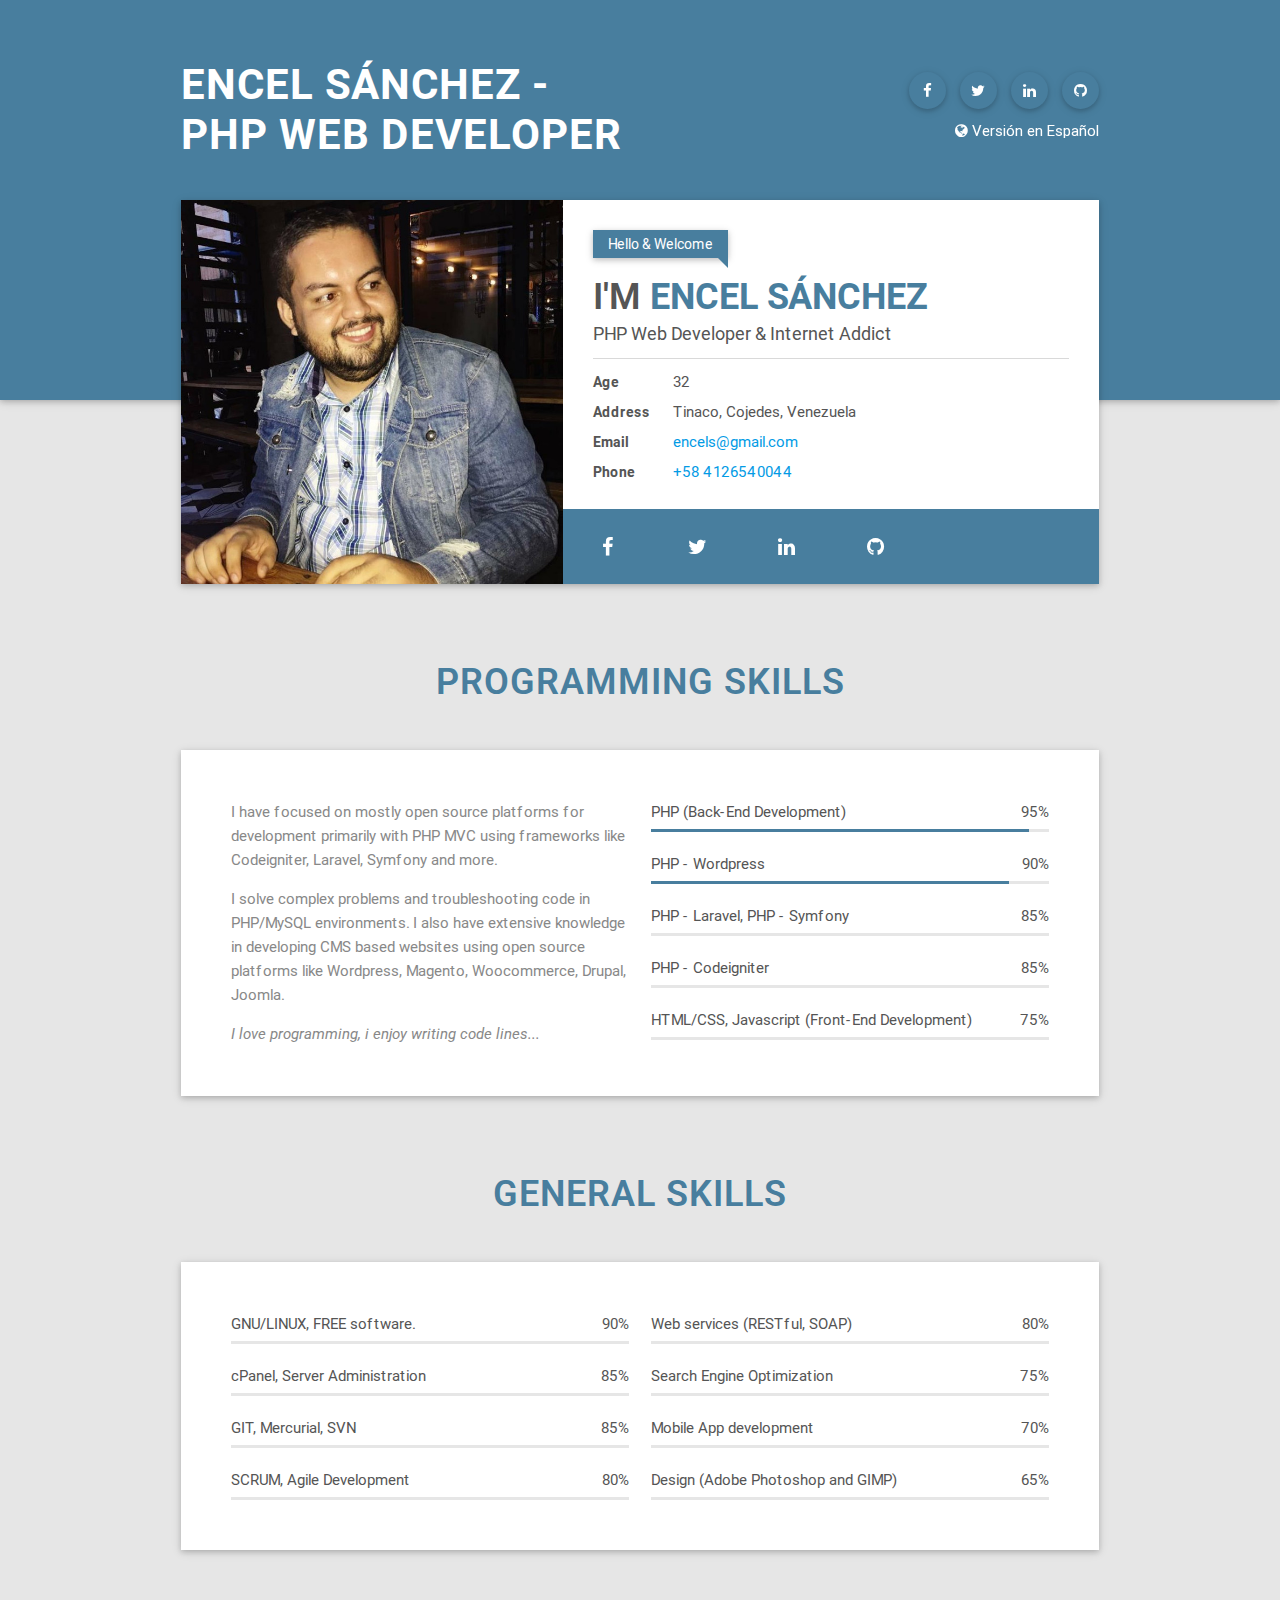
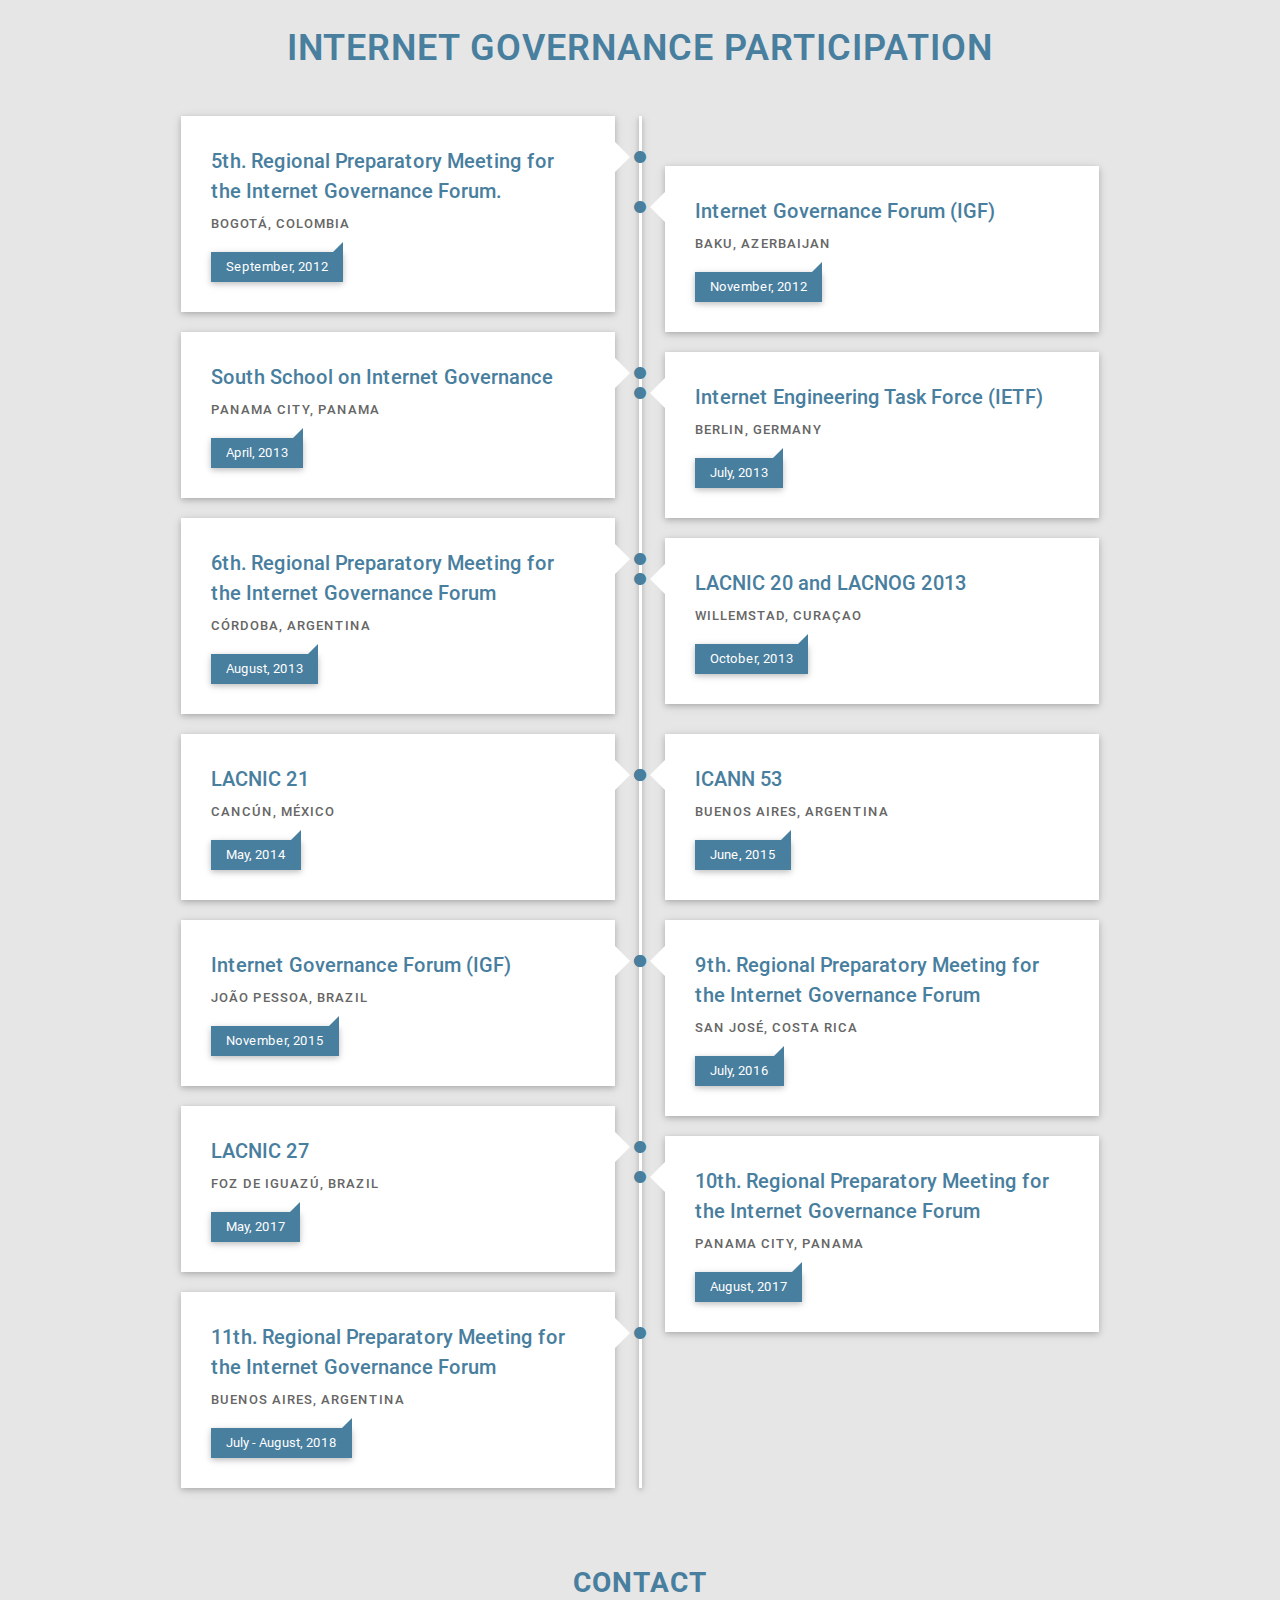
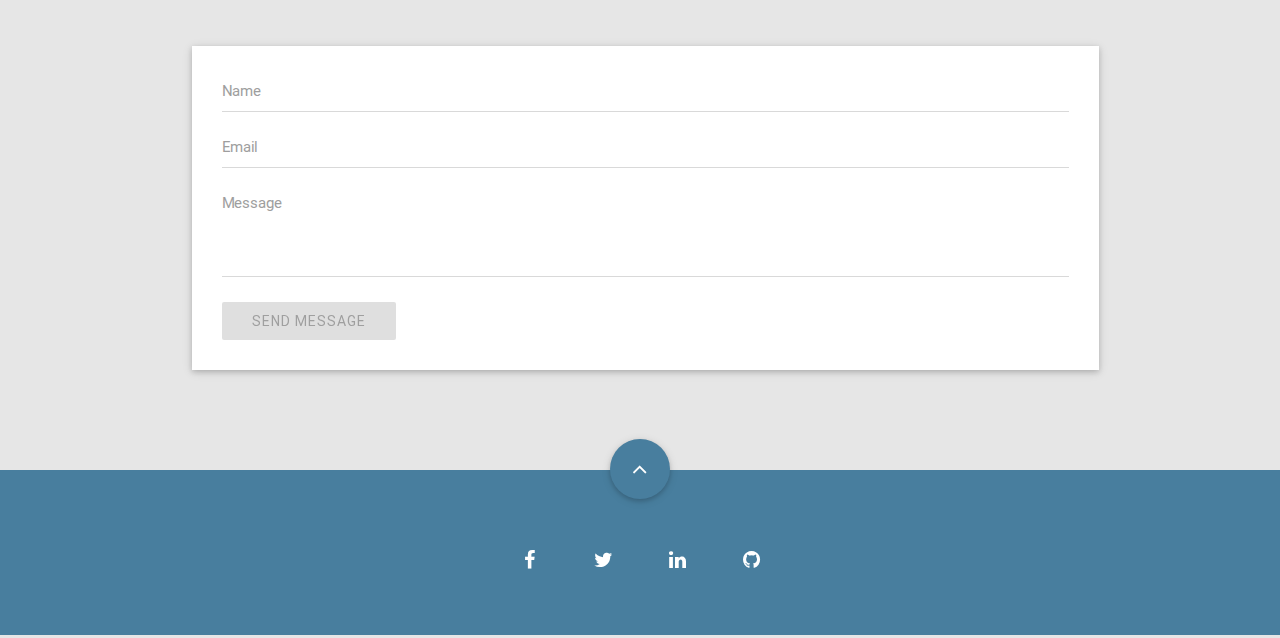
==== commit 4bb9cead: "update seo utils" ====
--- a/english-version.html
+++ b/english-version.html
@@ -17,6 +17,7 @@
     <meta charset="UTF-8">
     <meta name="author" content="Encel Sanchez">
     <meta name="viewport" content="width=device-width, initial-scale=1">
+    <meta property="og:site_name" content="encels.com" />    
     <meta property="og:title" content="Encel Sanchez - PHP Web Developer" />
 	<meta property="og:url" content="https://encels.com/" />
 	<meta property="og:image" content="https://encels.com/img/og-img.jpg" />
@@ -26,6 +27,7 @@
 	<meta name="twitter:image" content="https://encels.com/img/og-img.jpg" />
 	<meta name="twitter:description" content="Encel Sanchez, PHP Web Developer, Web applications developer for more than 10 years." />
 	<meta name="twitter:site" content="https://encels.com"/>
+    <meta name="twitter:card" content="Encel Sanchez"/>    
 	<meta property="twitter:title" content="Encel Sanchez - PHP Web Developer" />
     <link rel="alternate" hreflang="es" href="https://encels.com/index.html" />
     <title>Encel Sánchez - PHP Web Developer</title>
@@ -34,7 +36,7 @@
     <link rel="apple-touch-icon" sizes="72x72" href="img/apple-touch-icon-72x72.png" />
     <link rel="apple-touch-icon" sizes="114x114" href="img/apple-touch-icon-114x114.png" />
     <link type="text/css" rel="stylesheet" href="https://fonts.googleapis.com/css?family=Roboto:400,100,100italic,300italic,300,900italic,900,700italic,700,500italic,500,400italic">
-    <link type="text/css" rel="stylesheet" media="all" href="font/font-awesome/css/font-awesome.min.css" />
+    <link type="text/css" rel="stylesheet" media="all" href="https://cdnjs.cloudflare.com/ajax/libs/font-awesome/4.5.0/css/font-awesome.min.css" />
     <link type="text/css" rel="stylesheet" media="all" href="css/animate.css">
     <link type="text/css" rel="stylesheet" media="all" href="css/materialize.min.css">
     <link type="text/css" rel="stylesheet" media="all" href="css/magnific-popup.css">
@@ -69,15 +71,15 @@
     <!--/ Preloader -->
     <!-- Header -->
     <header class="header header-hidden z-depth-1 shadow-change">
-        <div class="site-logo"><a href="#">ENCEL S&Aacute;NCHEZ</a></div>
+        <div class="site-logo"><a title="Encel Sánchez" href="#">ENCEL S&Aacute;NCHEZ</a></div>
         <div class="menu-bar btn-floating waves-effect waves-light"><span class="fa fa-bars"></span></div>
         <nav class="main-nav">
             <ul>
-                <li><a href="#" class="animatescroll-link waves-effect" onclick="$('html').animatescroll();">Home</a></li>
-                <li><a href="#" class="skill-section-nav animatescroll-link waves-effect" onclick="$('#skill-section').animatescroll();">Programming Skills</a></li>
-                <li><a href="#" class="skill-section-nav animatescroll-link waves-effect" onclick="$('#general-skill-section').animatescroll();">General Skills</a></li>
-                <li><a href="#" class="education-section-nav animatescroll-link waves-effect" onclick="$('#education-section').animatescroll();">Internet Governance</a></li>
-                <li><a href="#" class="contact-section-nav animatescroll-link waves-effect" onclick="$('#contact-section').animatescroll();">Contact</a></li>-->
+                <li><a title="Encel Sánchez" href="#" class="animatescroll-link waves-effect" onclick="$('html').animatescroll();">Home</a></li>
+                <li><a title="Encel Sánchez" href="#" class="skill-section-nav animatescroll-link waves-effect" onclick="$('#skill-section').animatescroll();">Programming Skills</a></li>
+                <li><a title="Encel Sánchez" href="#" class="skill-section-nav animatescroll-link waves-effect" onclick="$('#general-skill-section').animatescroll();">General Skills</a></li>
+                <li><a title="Encel Sánchez" href="#" class="education-section-nav animatescroll-link waves-effect" onclick="$('#education-section').animatescroll();">Internet Governance</a></li>
+                <li><a title="Encel Sánchez" href="#" class="contact-section-nav animatescroll-link waves-effect" onclick="$('#contact-section').animatescroll();">Contact</a></li>-->
             </ul>
         </nav>
     </header>
@@ -93,13 +95,13 @@
                 </div>
                 <div class="col l6 m6 s12 pd-0">
                     <div class="site-header-contact">
-                        <a class="btn btn-floating waves-effect waves-light" href="https://www.facebook.com/encels" target="_BLANK"><span class="fa fa-facebook"></span></a>
-                        <a class="btn btn-floating waves-effect waves-light" href="https://twitter.com/encels" target="_BLANK"><span class="fa fa-twitter"></span></a>
-                        <a class="btn btn-floating waves-effect waves-light" href="https://www.linkedin.com/in/encels/?locale=en_US" target="_BLANK"><span class="fa fa-linkedin"></span></a>
-                        <a class="btn btn-floating waves-effect waves-light" href="https://github.com/encels" target="_BLANK"><span class="fa fa-github"></span></a>
+                        <a title="Encel Sánchez" class="btn btn-floating waves-effect waves-light" href="https://www.facebook.com/encels" target="_BLANK"><span class="fa fa-facebook"></span></a>
+                        <a title="Encel Sánchez" class="btn btn-floating waves-effect waves-light" href="https://twitter.com/encels" target="_BLANK"><span class="fa fa-twitter"></span></a>
+                        <a title="Encel Sánchez" class="btn btn-floating waves-effect waves-light" href="https://www.linkedin.com/in/encels/?locale=en_US" target="_BLANK"><span class="fa fa-linkedin"></span></a>
+                        <a title="Encel Sánchez" class="btn btn-floating waves-effect waves-light" href="https://github.com/encels" target="_BLANK"><span class="fa fa-github"></span></a>
                     </div>
                     <div class="site-header-contact">
-                        <a class="waves-effect waves-light" href="index.html"><span class="fa fa-globe"></span> <span>Versi&oacute;n en Espa&ntilde;ol</span></a>
+                        <a title="Encel Sánchez" class="waves-effect waves-light" href="index.html"><span class="fa fa-globe"></span> <span>Versi&oacute;n en Espa&ntilde;ol</span></a>
                     </div>
                 </div>
             </div>
@@ -107,7 +109,7 @@
     </div>
     <!--/ Top Section -->
     <!-- Overview Section -->
-    <section id="overview-section" class="overview-section">
+    <section id="overview-section" class="overview-section" itemscope itemtype="http://schema.org/Person">
         <div class="section-content">
             <div class="container">
                 <div class="row">
@@ -115,27 +117,27 @@
                         <div class="col l5 m6 s12 about-img pd-0 image-bg" data-image-bg="img/me.jpg">
                             <div class="about-more">
                                 <div class="about-more-content">
-                                    <a class="btn btn-floating btn-large tooltipped" href="files/EncelESanchez-PHPWebDeveloper.pdf" target="_BLANK" data-position="top" data-delay="50" data-tooltip="Download Resume"><span class="fa fa-download"></span></a>
+                                    <a title="Encel Sánchez" class="btn btn-floating btn-large tooltipped" href="files/EncelESanchez-PHPWebDeveloper.pdf" target="_BLANK" data-position="top" data-delay="50" data-tooltip="Download Resume"><span class="fa fa-download"></span></a>
                                 </div>
                             </div>
                         </div>
                         <div class="col l7 m6 s12 about-data pd-0">
                             <div class="about-desc pd-30">
                                 <div class="arrow-box">Hello & Welcome</div>
-                                <div class="overview-name"><h2>I'm <span>Encel S&aacute;nchez</span></h2></div>
-                                <div class="overview-title">PHP Web Developer & Internet Addict</div>
+                                <div class="overview-name"><h2>I'm <span itemprop="name" >Encel S&aacute;nchez</span></h2></div>
+                                <div class="overview-title" itemprop="jobTitle">PHP Web Developer & Internet Addict</div>
                                 <div class="overview-data">
                                     <div><span>Age</span>32</div>
-                                    <div><span>Address</span>Tinaco, Cojedes, Venezuela</div>
-                                    <div><span>Email</span><a href="mailto:encels@gmail.com">encels@gmail.com</a></div>
-                                    <div><span>Phone</span><a href="tel:584126540044">+58 4126540044</a></div>
+                                    <div itemprop="address"><span>Address</span>Tinaco, Cojedes, Venezuela</div>
+                                    <div><span>Email</span><a title="Encel Sánchez" itemprop="email" href="mailto:encels@gmail.com">encels@gmail.com</a></div>
+                                    <div><span>Phone</span><a title="Encel Sánchez" itemprop="telephone" href="tel:584126540044">+58 4126540044</a></div>
                                 </div>
                             </div>
                             <div class="about-social col s12 pd-0">
-                                <a class="waves-effect waves-light col s2 pd-0" href="https://www.facebook.com/encels" target="_BLANK"><span class="fa fa-facebook"></span></a>
-                                <a class="waves-effect waves-light col s2 pd-0" href="https://twitter.com/encels" target="_BLANK"><span class="fa fa-twitter"></span></a>
-                                <a class="waves-effect waves-light col s2 pd-0" href="https://www.linkedin.com/in/encels/?locale=en_US" target="_BLANK"><span class="fa fa-linkedin"></span></a>
-                                <a class="waves-effect waves-light col s2 pd-0" href="https://github.com/encels" target="_BLANK"><span class="fa fa-github"></span></a>
+                                <a title="Encel Sánchez" class="waves-effect waves-light col s2 pd-0" href="https://www.facebook.com/encels" target="_BLANK"><span class="fa fa-facebook"></span></a>
+                                <a title="Encel Sánchez" class="waves-effect waves-light col s2 pd-0" href="https://twitter.com/encels" target="_BLANK"><span class="fa fa-twitter"></span></a>
+                                <a title="Encel Sánchez" class="waves-effect waves-light col s2 pd-0" href="https://www.linkedin.com/in/encels/?locale=en_US" target="_BLANK"><span class="fa fa-linkedin"></span></a>
+                                <a title="Encel Sánchez" class="waves-effect waves-light col s2 pd-0" href="https://github.com/encels" target="_BLANK"><span class="fa fa-github"></span></a>
                             </div>
                         </div>
                     </div>
@@ -298,10 +300,10 @@
                     <ul class="timeline">
                         <li>
                             <div class="timeline-badge">
-                                <a><i class="fa fa-circle"></i></a>
-                            </div>
-                            <div class="timeline-panel w-block z-depth-1 shadow-change pd-30">
-                                <div class="timeline-title">
+                                <a title="Encel Sánchez"><i class="fa fa-circle"></i></a>
+                            </div>
+                            <div class="timeline-panel w-block z-depth-1 shadow-change pd-30">
+                                <div class="timeline-title" itemprop="award">
                                     5th. Regional Preparatory Meeting for the Internet Governance Forum.
                                 </div>
                                 <div class="timeline-tag">
@@ -312,10 +314,10 @@
                         </li>
                         <li class="timeline-inverted">
                             <div class="timeline-badge">
-                                <a><i class="fa fa-circle invert"></i></a>
-                            </div>
-                            <div class="timeline-panel w-block z-depth-1 shadow-change pd-30">
-                                <div class="timeline-title">
+                                <a title="Encel Sánchez"><i class="fa fa-circle invert"></i></a>
+                            </div>
+                            <div class="timeline-panel w-block z-depth-1 shadow-change pd-30">
+                                <div class="timeline-title" itemprop="award">
                                     Internet Governance Forum (IGF)
                                 </div>
                                 <div class="timeline-tag">
@@ -326,10 +328,10 @@
                         </li>
                         <li>
                             <div class="timeline-badge">
-                                <a><i class="fa fa-circle"></i></a>
-                            </div>
-                            <div class="timeline-panel w-block z-depth-1 shadow-change pd-30">
-                                <div class="timeline-title">
+                                <a title="Encel Sánchez"><i class="fa fa-circle"></i></a>
+                            </div>
+                            <div class="timeline-panel w-block z-depth-1 shadow-change pd-30">
+                                <div class="timeline-title" itemprop="award">
                                     South School on Internet Governance
                                 </div>
                                 <div class="timeline-tag">
@@ -340,10 +342,10 @@
                         </li>
                         <li class="timeline-inverted">
                             <div class="timeline-badge">
-                                <a><i class="fa fa-circle invert"></i></a>
-                            </div>
-                            <div class="timeline-panel w-block z-depth-1 shadow-change pd-30">
-                                <div class="timeline-title">
+                                <a title="Encel Sánchez"><i class="fa fa-circle invert"></i></a>
+                            </div>
+                            <div class="timeline-panel w-block z-depth-1 shadow-change pd-30">
+                                <div class="timeline-title" itemprop="award">
                                     Internet Engineering Task Force (IETF)
                                 </div>
                                 <div class="timeline-tag">
@@ -354,10 +356,10 @@
                         </li>
                         <li>
                             <div class="timeline-badge">
-                                <a><i class="fa fa-circle"></i></a>
-                            </div>
-                            <div class="timeline-panel w-block z-depth-1 shadow-change pd-30">
-                                <div class="timeline-title">
+                                <a title="Encel Sánchez"><i class="fa fa-circle"></i></a>
+                            </div>
+                            <div class="timeline-panel w-block z-depth-1 shadow-change pd-30">
+                                <div class="timeline-title" itemprop="award">
                                     6th. Regional Preparatory Meeting for the Internet Governance Forum
                                 </div>
                                 <div class="timeline-tag">
@@ -368,10 +370,10 @@
                         </li>
                         <li class="timeline-inverted">
                             <div class="timeline-badge">
-                                <a><i class="fa fa-circle invert"></i></a>
-                            </div>
-                            <div class="timeline-panel w-block z-depth-1 shadow-change pd-30">
-                                <div class="timeline-title">
+                                <a title="Encel Sánchez"><i class="fa fa-circle invert"></i></a>
+                            </div>
+                            <div class="timeline-panel w-block z-depth-1 shadow-change pd-30">
+                                <div class="timeline-title" itemprop="award">
                                     LACNIC 20 and LACNOG 2013
                                 </div>
                                 <div class="timeline-tag">
@@ -382,10 +384,10 @@
                         </li>
                         <li>
                             <div class="timeline-badge">
-                                <a><i class="fa fa-circle"></i></a>
-                            </div>
-                            <div class="timeline-panel w-block z-depth-1 shadow-change pd-30">
-                                <div class="timeline-title">
+                                <a title="Encel Sánchez"><i class="fa fa-circle"></i></a>
+                            </div>
+                            <div class="timeline-panel w-block z-depth-1 shadow-change pd-30">
+                                <div class="timeline-title" itemprop="award">
                                     LACNIC 21
                                 </div>
                                 <div class="timeline-tag">
@@ -396,10 +398,10 @@
                         </li>
                         <li class="timeline-inverted">
                             <div class="timeline-badge">
-                                <a><i class="fa fa-circle invert"></i></a>
-                            </div>
-                            <div class="timeline-panel w-block z-depth-1 shadow-change pd-30">
-                                <div class="timeline-title">
+                                <a title="Encel Sánchez"><i class="fa fa-circle invert"></i></a>
+                            </div>
+                            <div class="timeline-panel w-block z-depth-1 shadow-change pd-30">
+                                <div class="timeline-title" itemprop="award">
                                     ICANN 53
                                 </div>
                                 <div class="timeline-tag">
@@ -410,10 +412,10 @@
                         </li>
                         <li>
                             <div class="timeline-badge">
-                                <a><i class="fa fa-circle"></i></a>
-                            </div>
-                            <div class="timeline-panel w-block z-depth-1 shadow-change pd-30">
-                                <div class="timeline-title">
+                                <a title="Encel Sánchez"><i class="fa fa-circle"></i></a>
+                            </div>
+                            <div class="timeline-panel w-block z-depth-1 shadow-change pd-30">
+                                <div class="timeline-title" itemprop="award">
                                     Internet Governance Forum (IGF)
                                 </div>
                                 <div class="timeline-tag">
@@ -424,24 +426,24 @@
                         </li>
                         <li class="timeline-inverted">
                             <div class="timeline-badge">
-                                <a><i class="fa fa-circle invert"></i></a>
-                            </div>
-                            <div class="timeline-panel w-block z-depth-1 shadow-change pd-30">
-                                <div class="timeline-title">
+                                <a title="Encel Sánchez"><i class="fa fa-circle invert"></i></a>
+                            </div>
+                            <div class="timeline-panel w-block z-depth-1 shadow-change pd-30">
+                                <div class="timeline-title" itemprop="award">
                                     9th. Regional Preparatory Meeting for the Internet Governance Forum
                                 </div>
                                 <div class="timeline-tag">
                                     San Jos&eacute;, Costa Rica
                                 </div>
-                                <div class="timeline-time">July, 2016</div>
-                            </div>
-                        </li>
-                        <li>
-                            <div class="timeline-badge">
-                                <a><i class="fa fa-circle"></i></a>
-                            </div>
-                            <div class="timeline-panel w-block z-depth-1 shadow-change pd-30">
-                                <div class="timeline-title">
+                                <div class="timeline-time" >July, 2016</div>
+                            </div>
+                        </li>
+                        <li>
+                            <div class="timeline-badge">
+                                <a title="Encel Sánchez"><i class="fa fa-circle"></i></a>
+                            </div>
+                            <div class="timeline-panel w-block z-depth-1 shadow-change pd-30">
+                                <div class="timeline-title" itemprop="award">
                                     LACNIC 27
                                 </div>
                                 <div class="timeline-tag">
@@ -452,10 +454,10 @@
                         </li>
                         <li class="timeline-inverted">
                             <div class="timeline-badge">
-                                <a><i class="fa fa-circle invert"></i></a>
-                            </div>
-                            <div class="timeline-panel w-block z-depth-1 shadow-change pd-30">
-                                <div class="timeline-title">
+                                <a title="Encel Sánchez"><i class="fa fa-circle invert"></i></a>
+                            </div>
+                            <div class="timeline-panel w-block z-depth-1 shadow-change pd-30">
+                                <div class="timeline-title" itemprop="award">
                                     10th. Regional Preparatory Meeting for the Internet Governance Forum
                                 </div>
                                 <div class="timeline-tag">
@@ -466,10 +468,10 @@
                         </li>
                         <li>
                             <div class="timeline-badge">
-                                <a><i class="fa fa-circle invert"></i></a>
-                            </div>
-                            <div class="timeline-panel w-block z-depth-1 shadow-change pd-30">
-                                <div class="timeline-title">
+                                <a title="Encel Sánchez"><i class="fa fa-circle invert"></i></a>
+                            </div>
+                            <div class="timeline-panel w-block z-depth-1 shadow-change pd-30">
+                                <div class="timeline-title" itemprop="award">
                                     11th. Regional Preparatory Meeting for the Internet Governance Forum
                                 </div>
                                 <div class="timeline-tag">
@@ -530,14 +532,14 @@
         <div class="container">
             <div class="row">
                 <div class="col s12">
-                    <a class="btn btn-floating waves-effect waves-light back-to-top animatescroll-link" onclick="$('html').animatescroll();" href="#">
+                    <a title="Encel Sánchez" class="btn btn-floating waves-effect waves-light back-to-top animatescroll-link" onclick="$('html').animatescroll();" href="#">
 							<span class="fa fa-angle-up"></span>
 						</a>
                     <div class="social-links">
-                        <a class="waves-effect waves-light" href="https://www.facebook.com/encels" target="_BLANK"><span class="fa fa-facebook"></span></a>
-                        <a class="waves-effect waves-light" href="https://twitter.com/encels" target="_BLANK"><span class="fa fa-twitter"></span></a>
-                        <a class="waves-effect waves-light" href="https://www.linkedin.com/in/encels/?locale=en_US" target="_BLANK"><span class="fa fa-linkedin"></span></a>
-                        <a class="waves-effect waves-light" href="https://github.com/encels" target="_BLANK"><span class="fa fa-github"></span></a>
+                        <a title="Encel Sánchez" class="waves-effect waves-light" href="https://www.facebook.com/encels" target="_BLANK"><span class="fa fa-facebook"></span></a>
+                        <a title="Encel Sánchez" class="waves-effect waves-light" href="https://twitter.com/encels" target="_BLANK"><span class="fa fa-twitter"></span></a>
+                        <a title="Encel Sánchez" class="waves-effect waves-light" href="https://www.linkedin.com/in/encels/?locale=en_US" target="_BLANK"><span class="fa fa-linkedin"></span></a>
+                        <a title="Encel Sánchez" class="waves-effect waves-light" href="https://github.com/encels" target="_BLANK"><span class="fa fa-github"></span></a>
                     </div>
                 </div>
             </div>
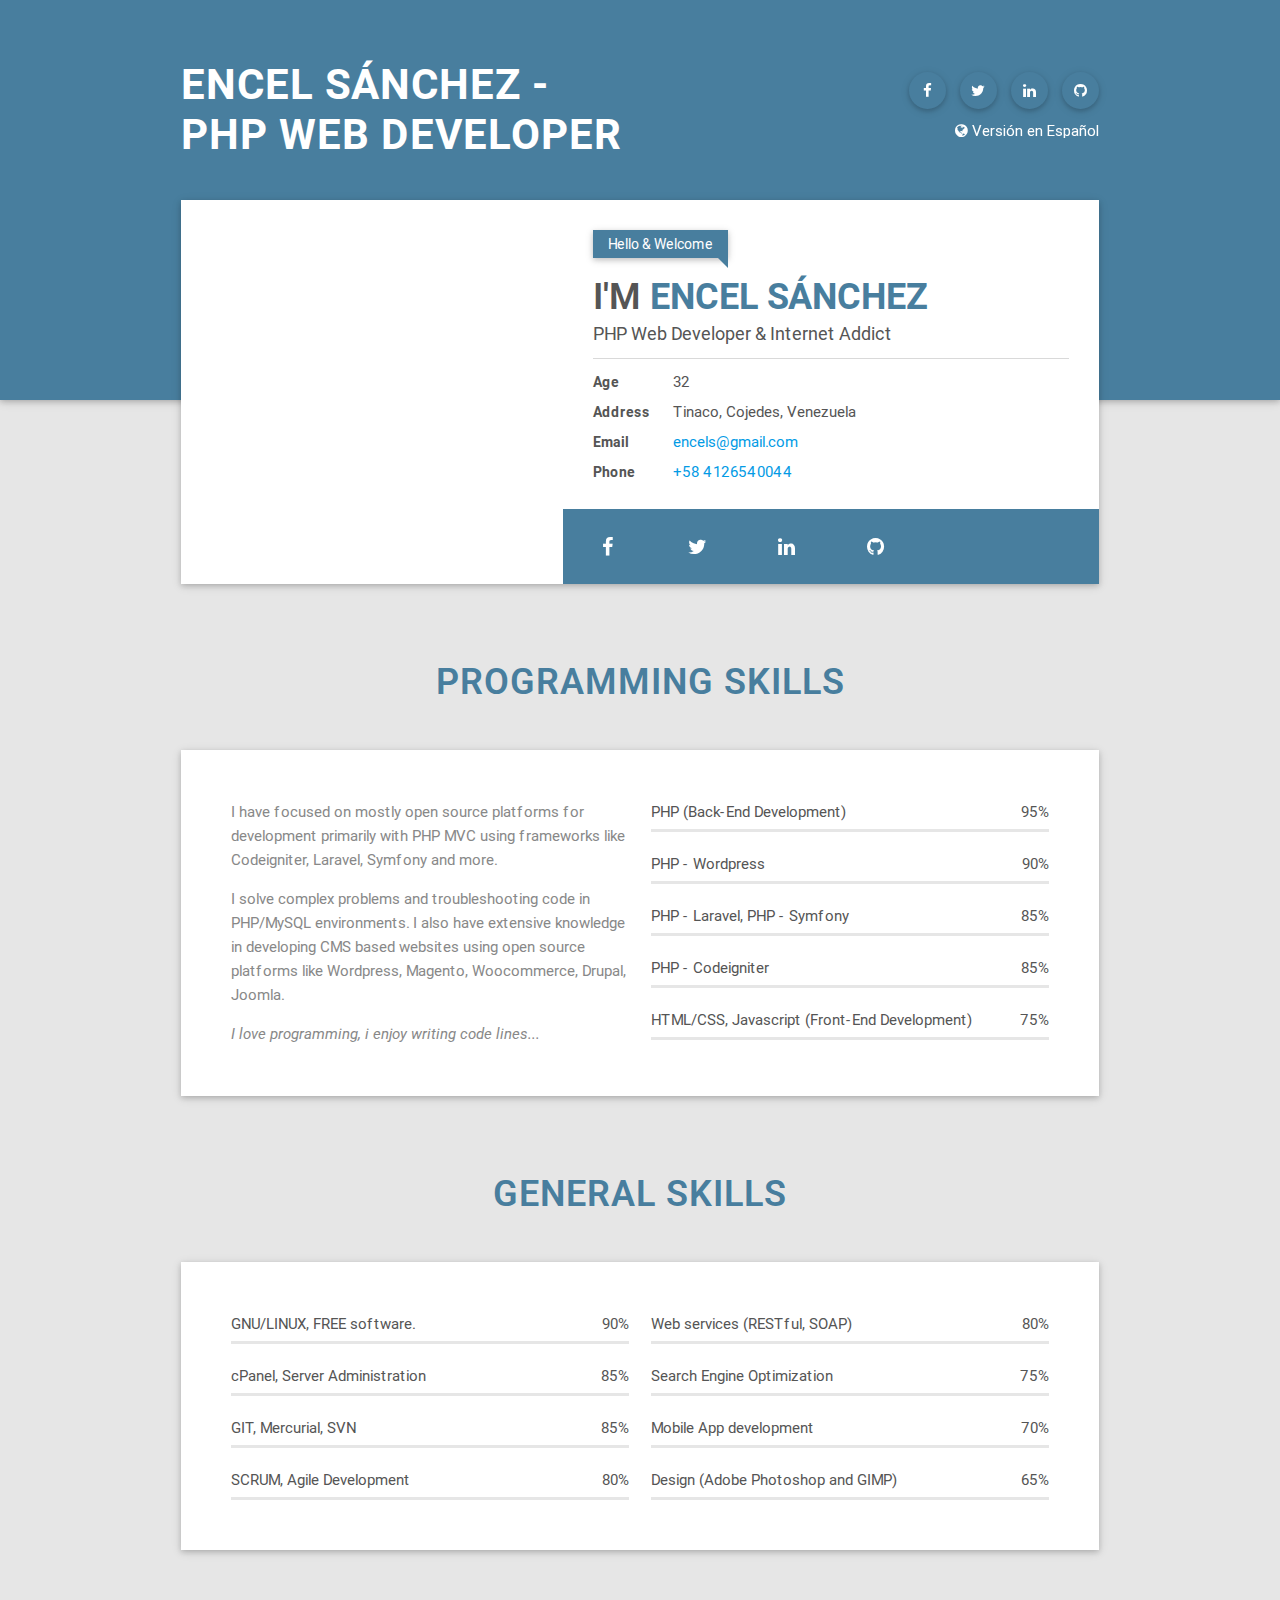
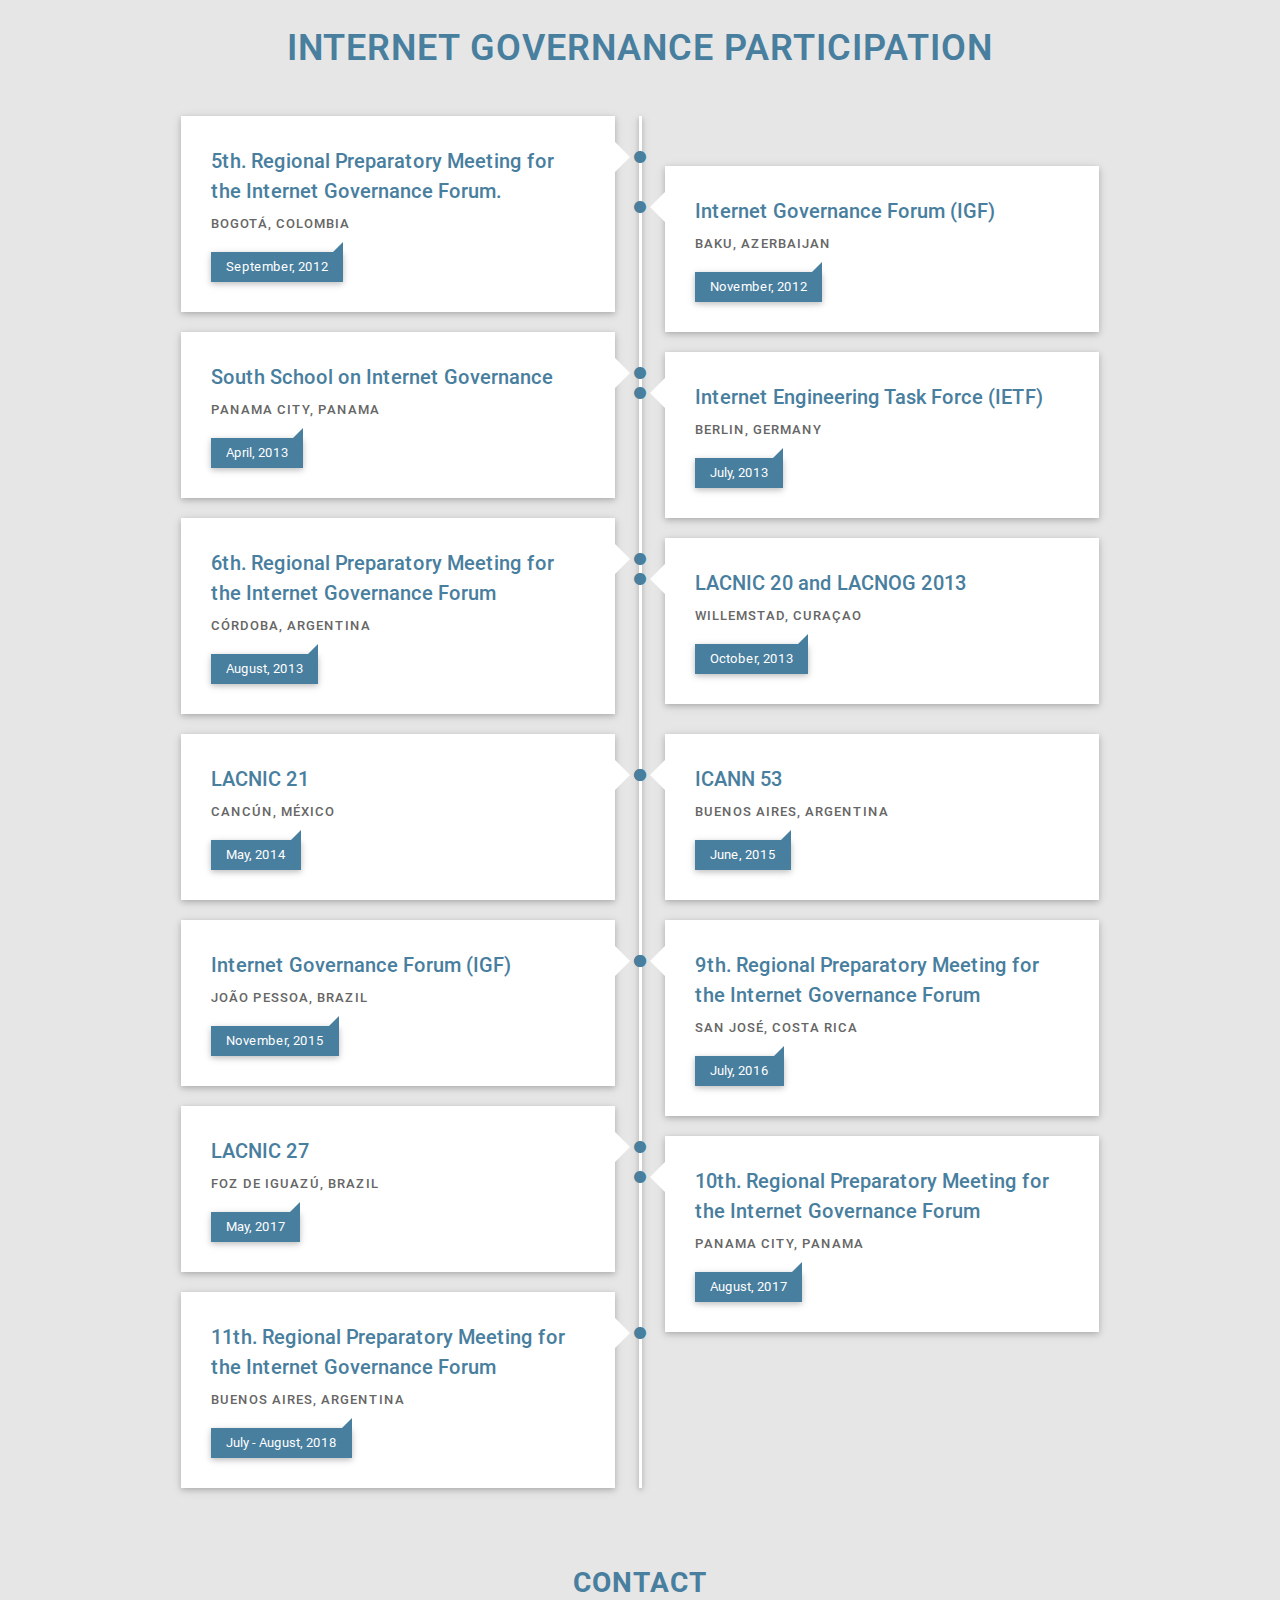
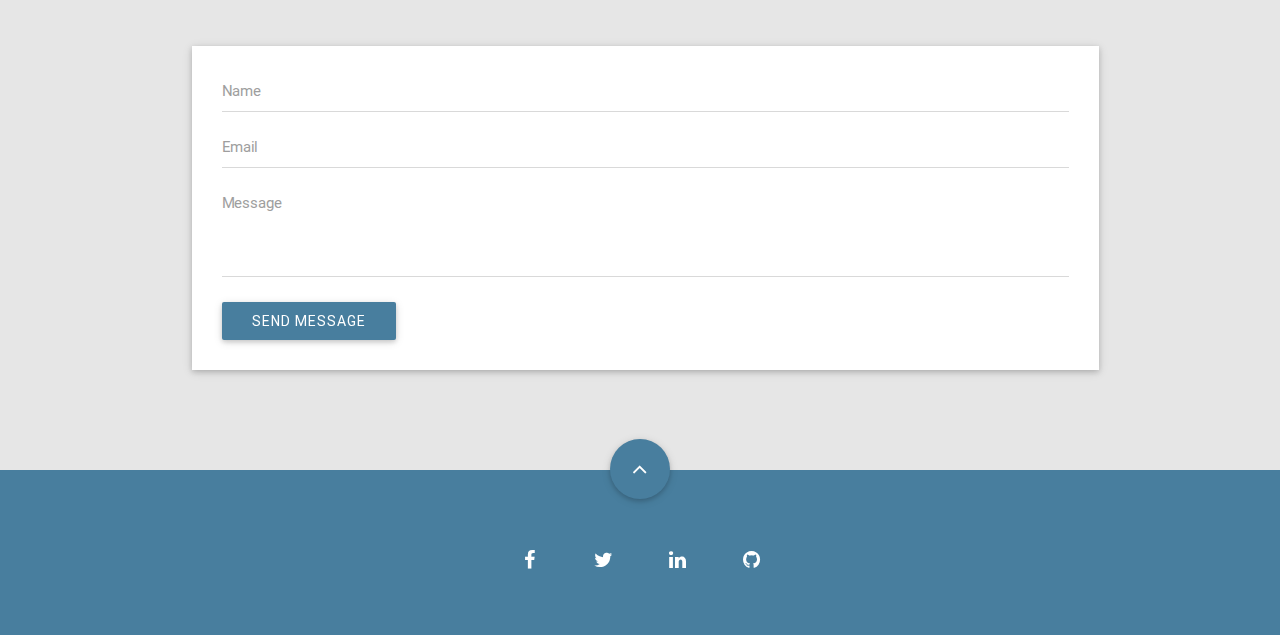
==== commit b5b7d3d8: "jquery  security vulnerabilities" ====
--- a/english-version.html
+++ b/english-version.html
@@ -546,7 +546,7 @@
         </div>
     </footer>
     <!--/ Footer Section -->
-    <script src="js/jquery-2.1.1.min.js"></script>
+    <script src="js/jquery-3.5.0.min.js"></script>
     <script src="js/animatescroll.js"></script>
     <script src="js/materialize.min.js"></script>
     <script src="js/device.min.js"></script>
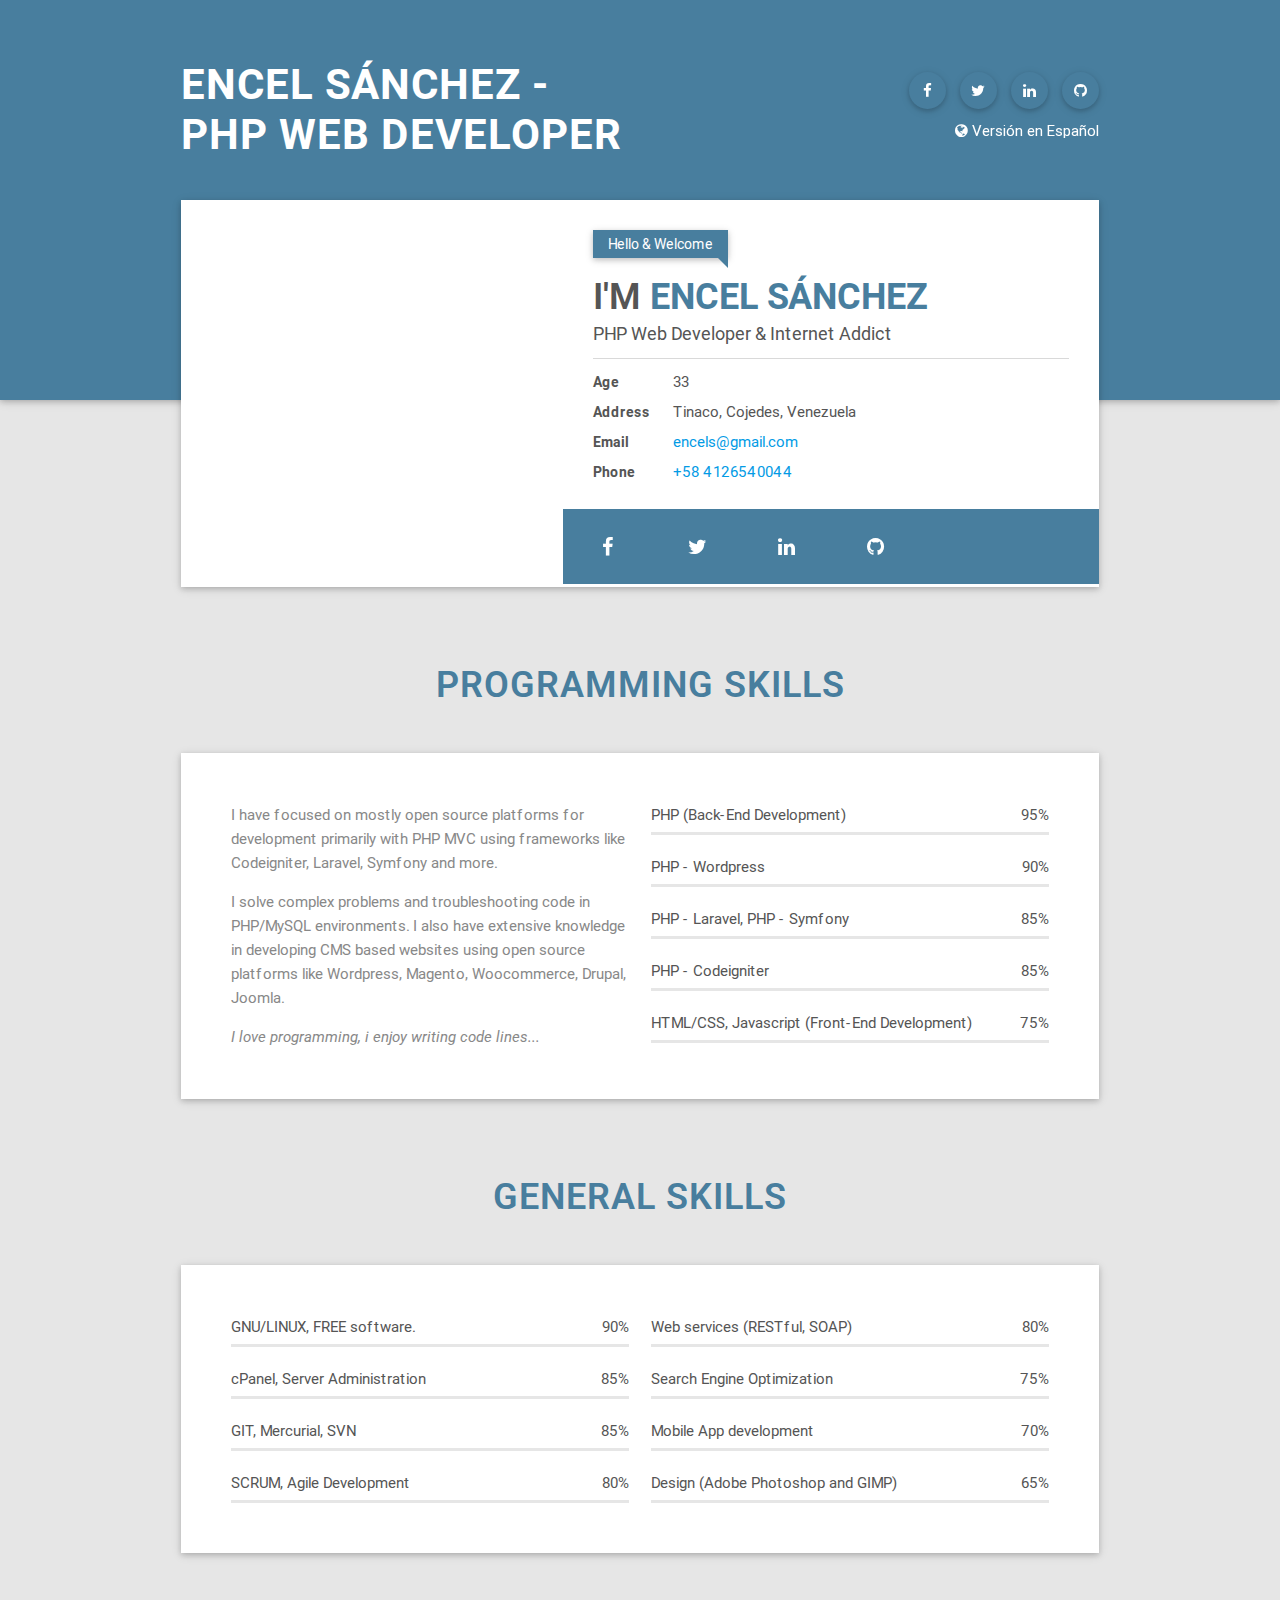
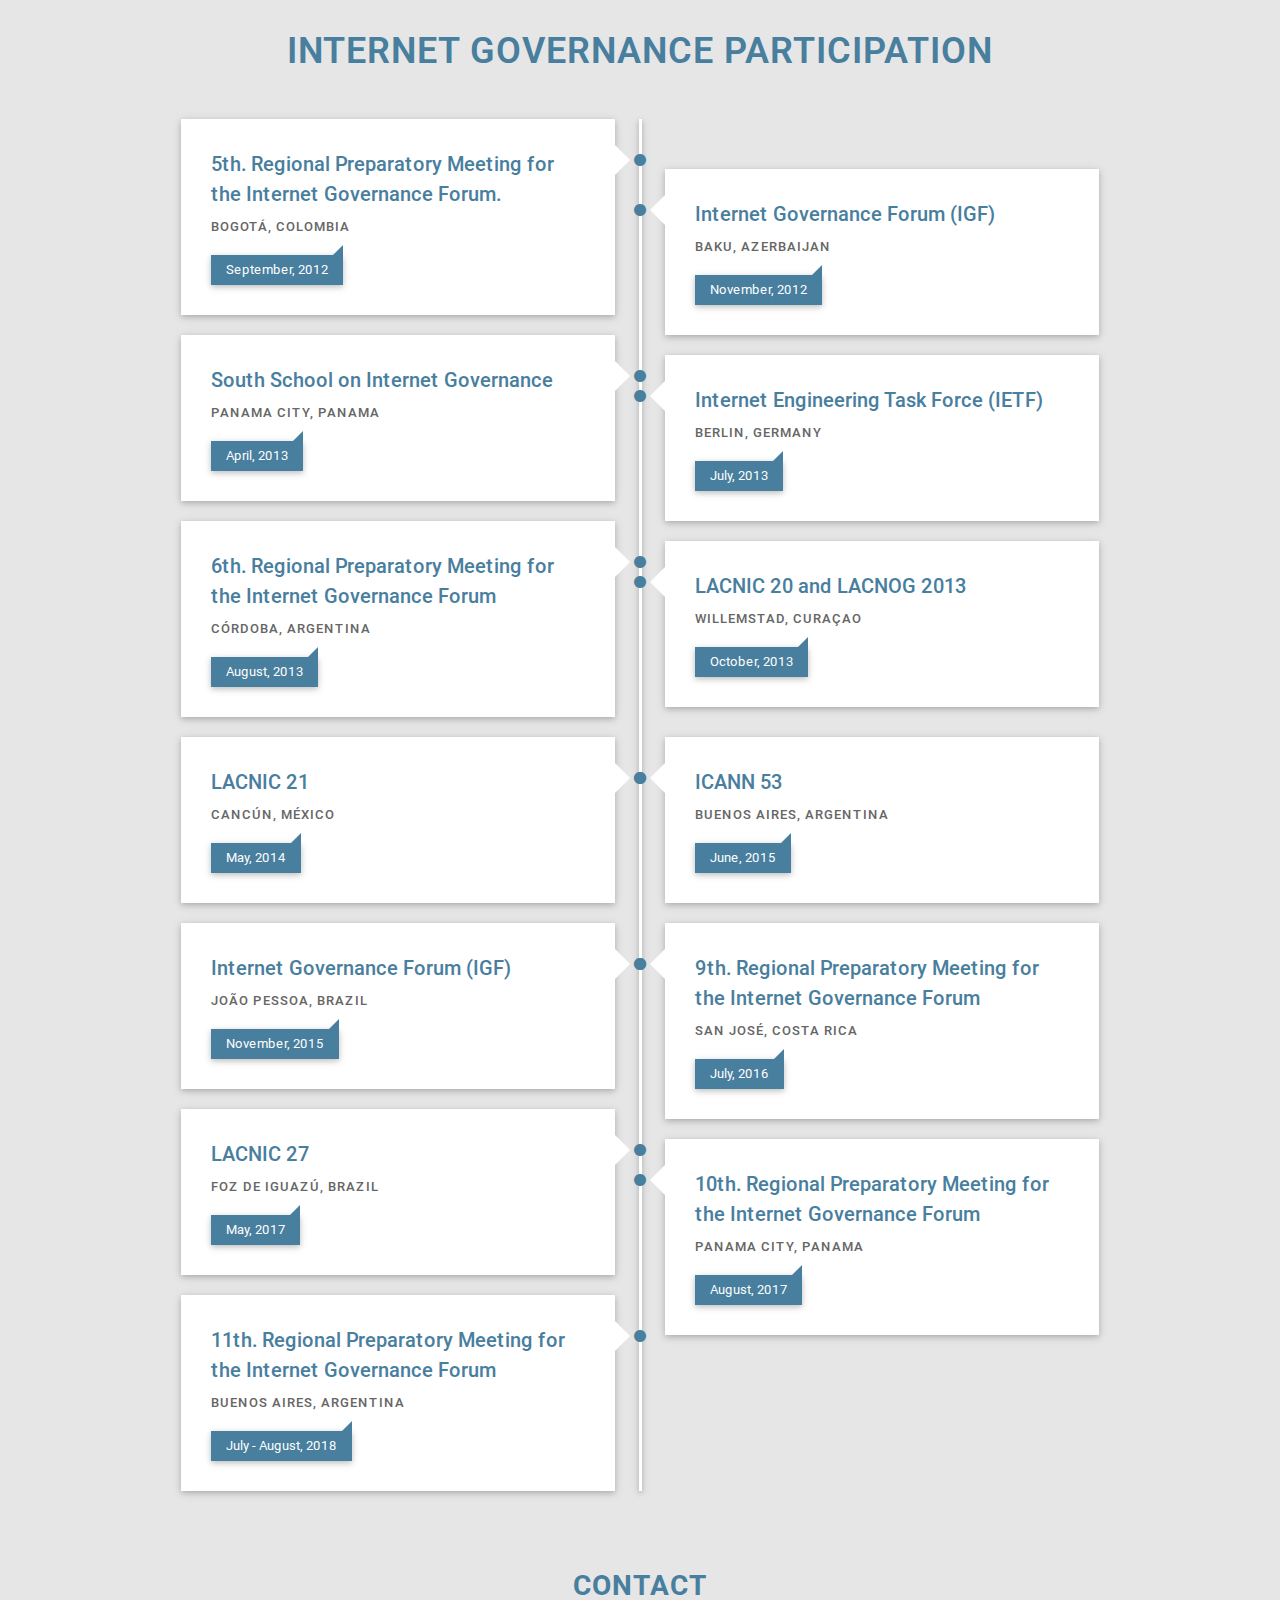
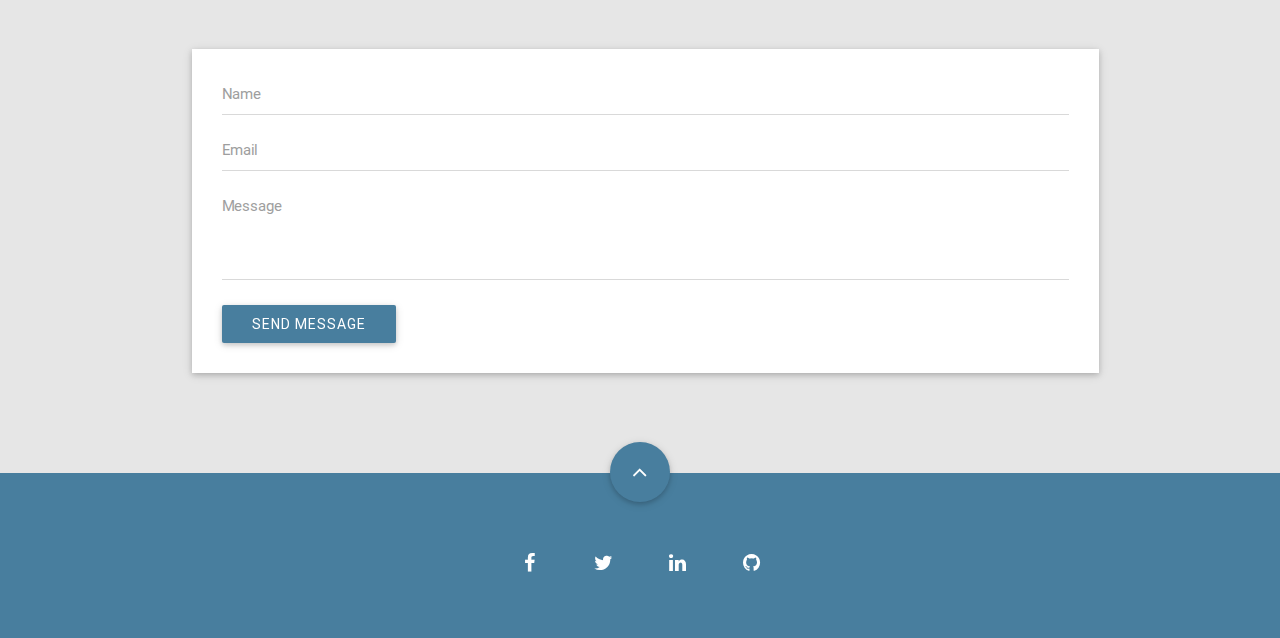
==== commit aa142a3c: "update my age" ====
--- a/english-version.html
+++ b/english-version.html
@@ -127,7 +127,7 @@
                                 <div class="overview-name"><h2>I'm <span itemprop="name" >Encel S&aacute;nchez</span></h2></div>
                                 <div class="overview-title" itemprop="jobTitle">PHP Web Developer & Internet Addict</div>
                                 <div class="overview-data">
-                                    <div><span>Age</span>32</div>
+                                    <div><span>Age</span>33</div>
                                     <div itemprop="address"><span>Address</span>Tinaco, Cojedes, Venezuela</div>
                                     <div><span>Email</span><a title="Encel Sánchez" itemprop="email" href="mailto:encels@gmail.com">encels@gmail.com</a></div>
                                     <div><span>Phone</span><a title="Encel Sánchez" itemprop="telephone" href="tel:584126540044">+58 4126540044</a></div>
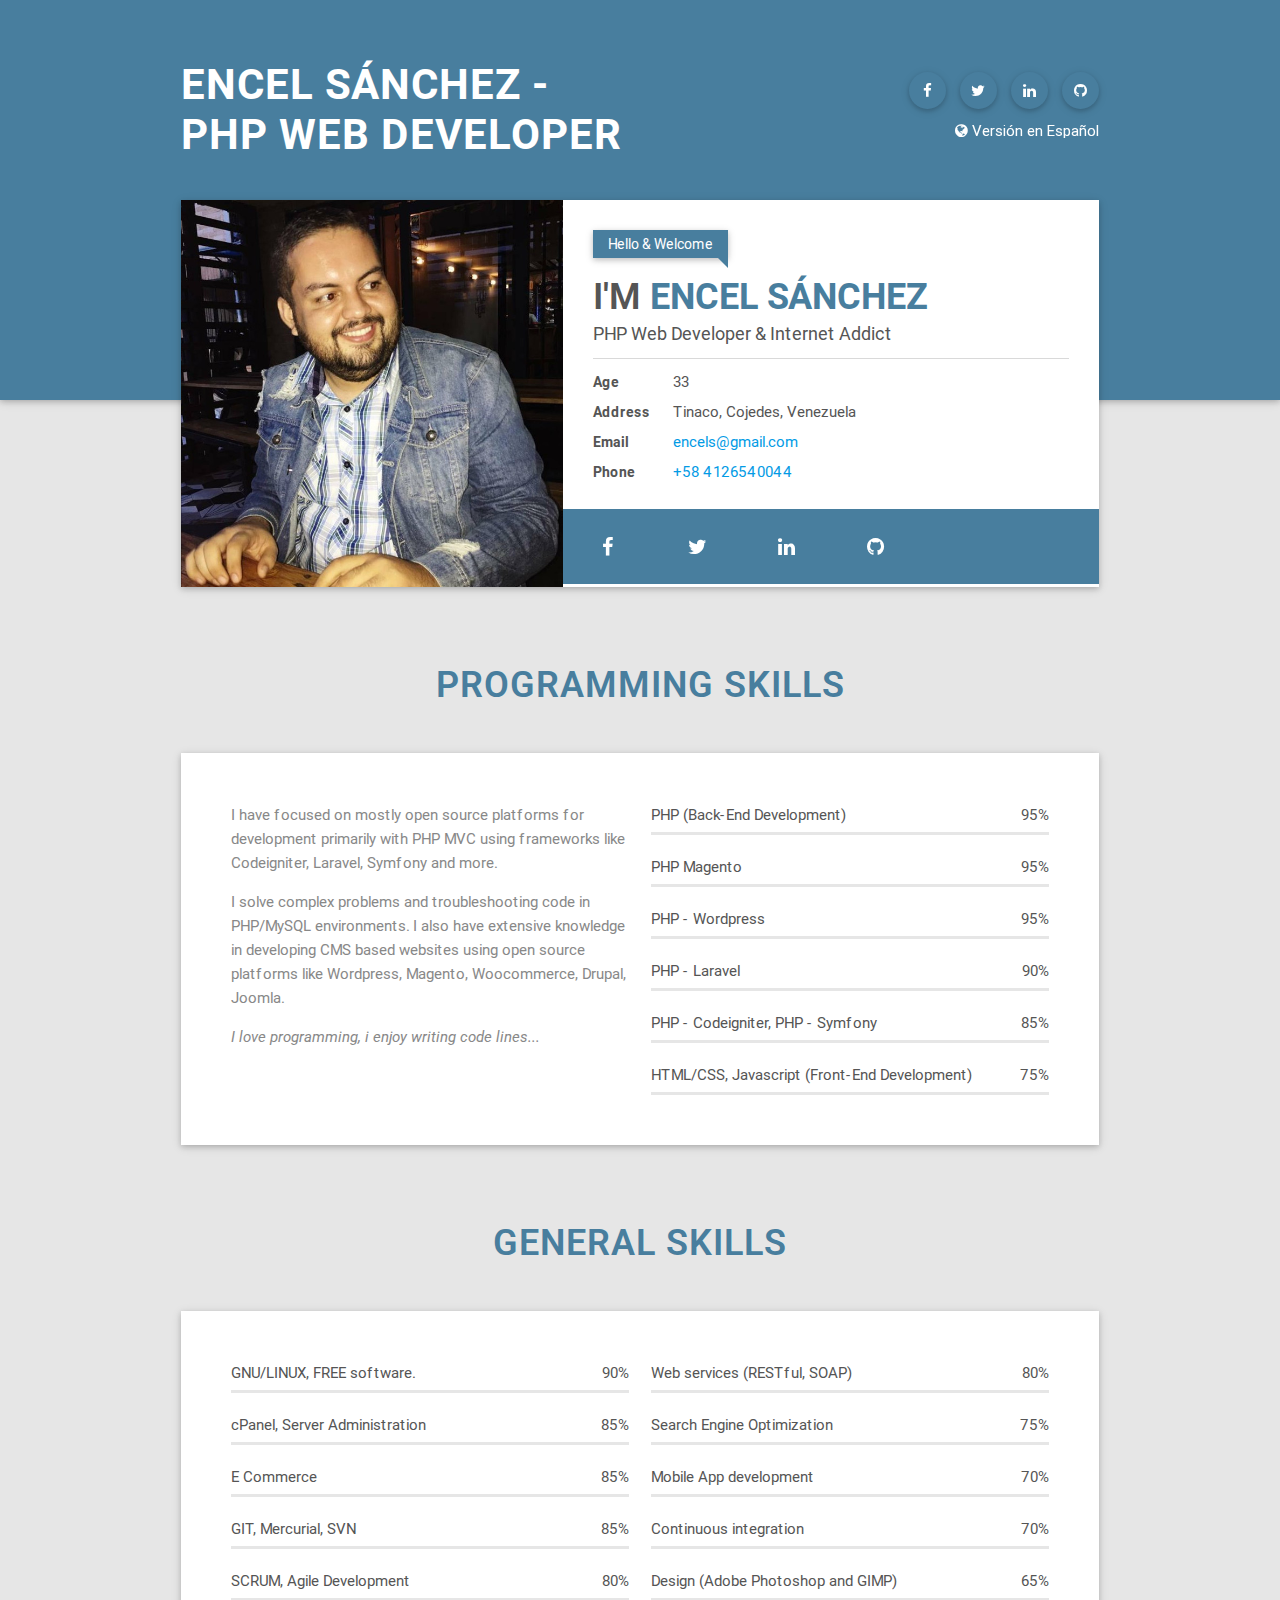
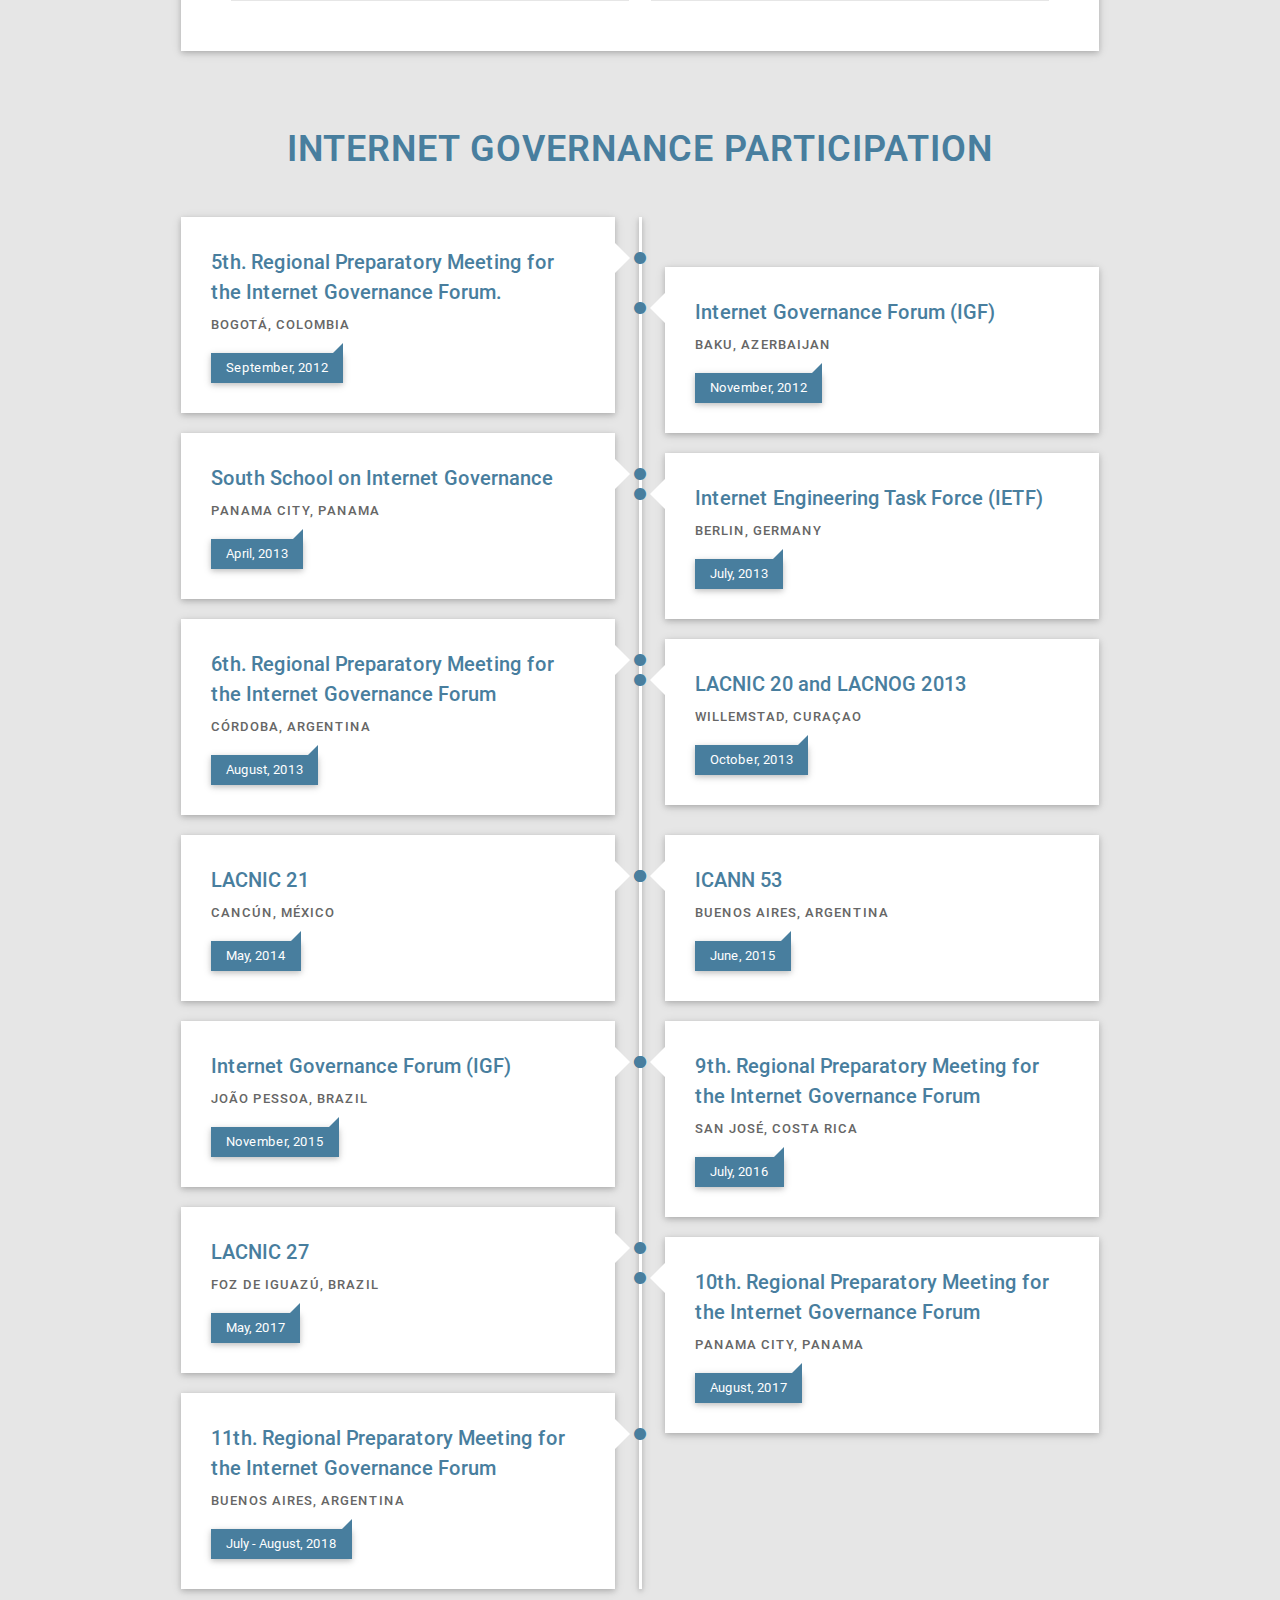
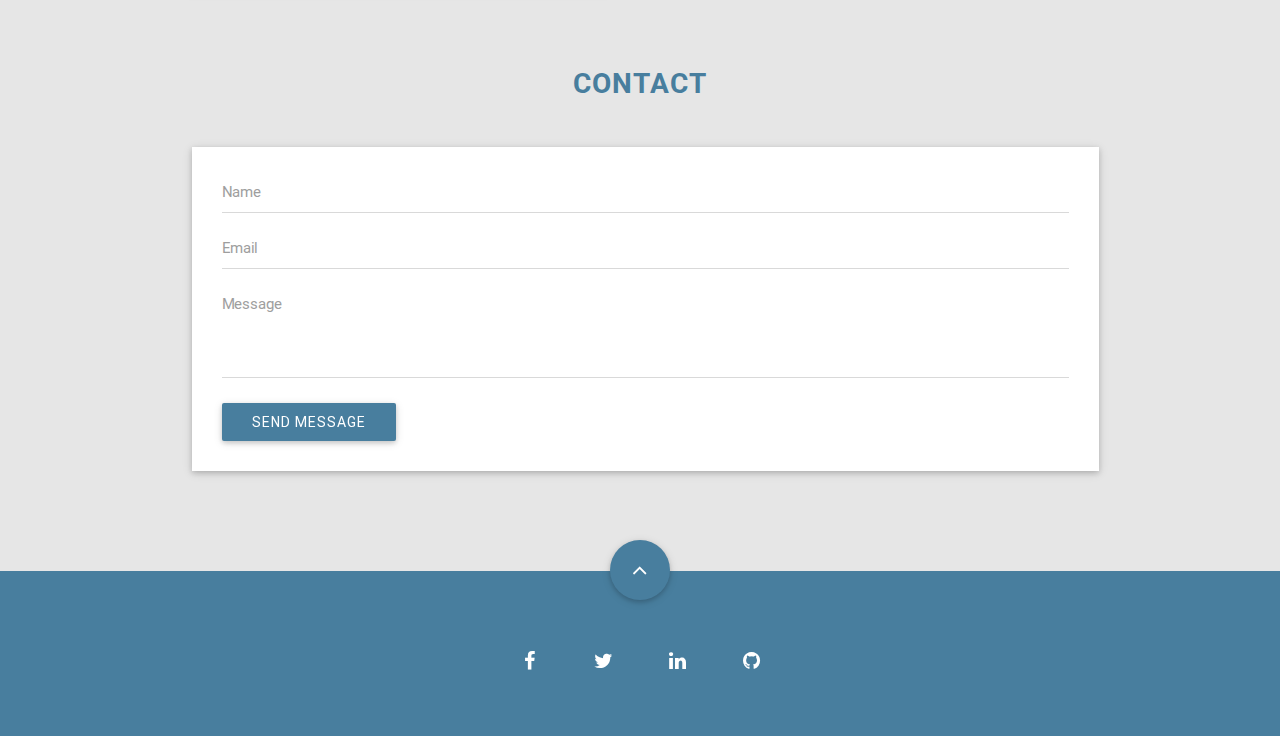
==== commit f935fb22: "fix error images and new skills" ====
--- a/english-version.html
+++ b/english-version.html
@@ -114,7 +114,7 @@
             <div class="container">
                 <div class="row">
                     <div class="col s12 about-section w-block z-depth-1 shadow-change pd-0 wow fadeInUp" data-wow-duration="1s" data-wow-delay="0.3s" data-wow-offset="0">
-                        <div class="col l5 m6 s12 about-img pd-0 image-bg" data-image-bg="img/me.jpg">
+                        <div class="col l5 m6 s12 about-img pd-0" style="background-image: url(img/me.jpg);  background-position: top center; background-size: cover;">
                             <div class="about-more">
                                 <div class="about-more-content">
                                     <a title="Encel Sánchez" class="btn btn-floating btn-large tooltipped" href="files/EncelESanchez-PHPWebDeveloper.pdf" target="_BLANK" data-position="top" data-delay="50" data-tooltip="Download Resume"><span class="fa fa-download"></span></a>
@@ -171,7 +171,23 @@
                             </div>
                         </div>
                          <div class="progress-bar-wrapper">
+                            <p class="progress-text">PHP Magento
+                                <span>95%</span>
+                            </p>
+                            <div class="progress-bar">
+                                <span data-percent="95"></span>
+                            </div>
+                        </div>
+                         <div class="progress-bar-wrapper">
                             <p class="progress-text">PHP - Wordpress
+                                <span>95%</span>
+                            </p>
+                            <div class="progress-bar">
+                                <span data-percent="95"></span>
+                            </div>
+                        </div>
+                        <div class="progress-bar-wrapper">
+                            <p class="progress-text">PHP - Laravel
                                 <span>90%</span>
                             </p>
                             <div class="progress-bar">
@@ -179,15 +195,7 @@
                             </div>
                         </div>
                         <div class="progress-bar-wrapper">
-                            <p class="progress-text">PHP - Laravel, PHP - Symfony
-                                <span>85%</span>
-                            </p>
-                            <div class="progress-bar">
-                                <span data-percent="85"></span>
-                            </div>
-                        </div>
-                        <div class="progress-bar-wrapper">
-                            <p class="progress-text">PHP - Codeigniter
+                            <p class="progress-text">PHP - Codeigniter, PHP - Symfony
                                 <span>85%</span>
                             </p>
                             <div class="progress-bar">
@@ -233,6 +241,14 @@
                                 <span data-percent="85"></span>
                             </div>
                         </div>
+                         <div class="progress-bar-wrapper">
+                            <p class="progress-text">E Commerce
+                                <span>85%</span>
+                            </p>
+                            <div class="progress-bar">
+                                <span data-percent="85"></span>
+                            </div>
+                        </div>
                         <div class="progress-bar-wrapper">
                             <p class="progress-text">GIT, Mercurial, SVN
                                 <span>85%</span>
@@ -269,6 +285,14 @@
                         </div>
                         <div class="progress-bar-wrapper">
                             <p class="progress-text">Mobile App development
+                                <span>70%</span>
+                            </p>
+                            <div class="progress-bar">
+                                <span data-percent="70"></span>
+                            </div>
+                        </div>
+                         <div class="progress-bar-wrapper">
+                            <p class="progress-text">Continuous integration
                                 <span>70%</span>
                             </p>
                             <div class="progress-bar">
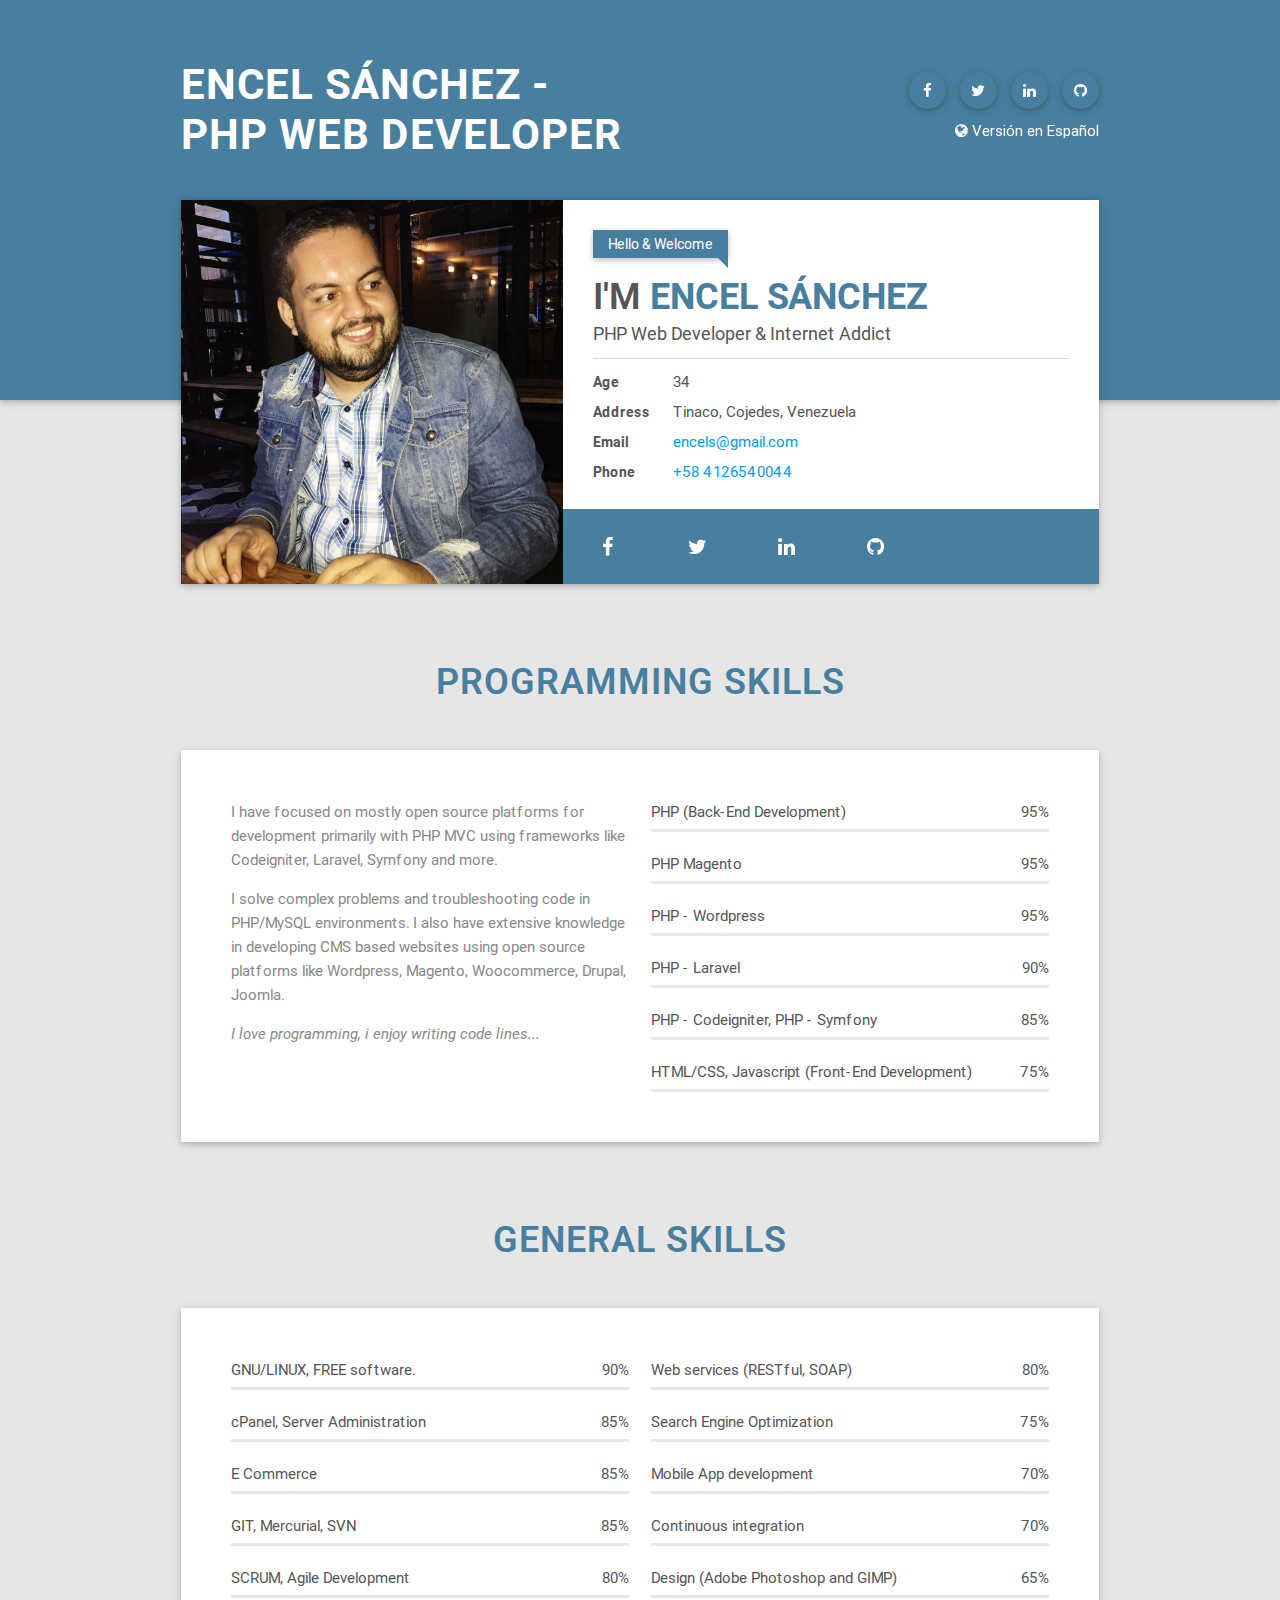
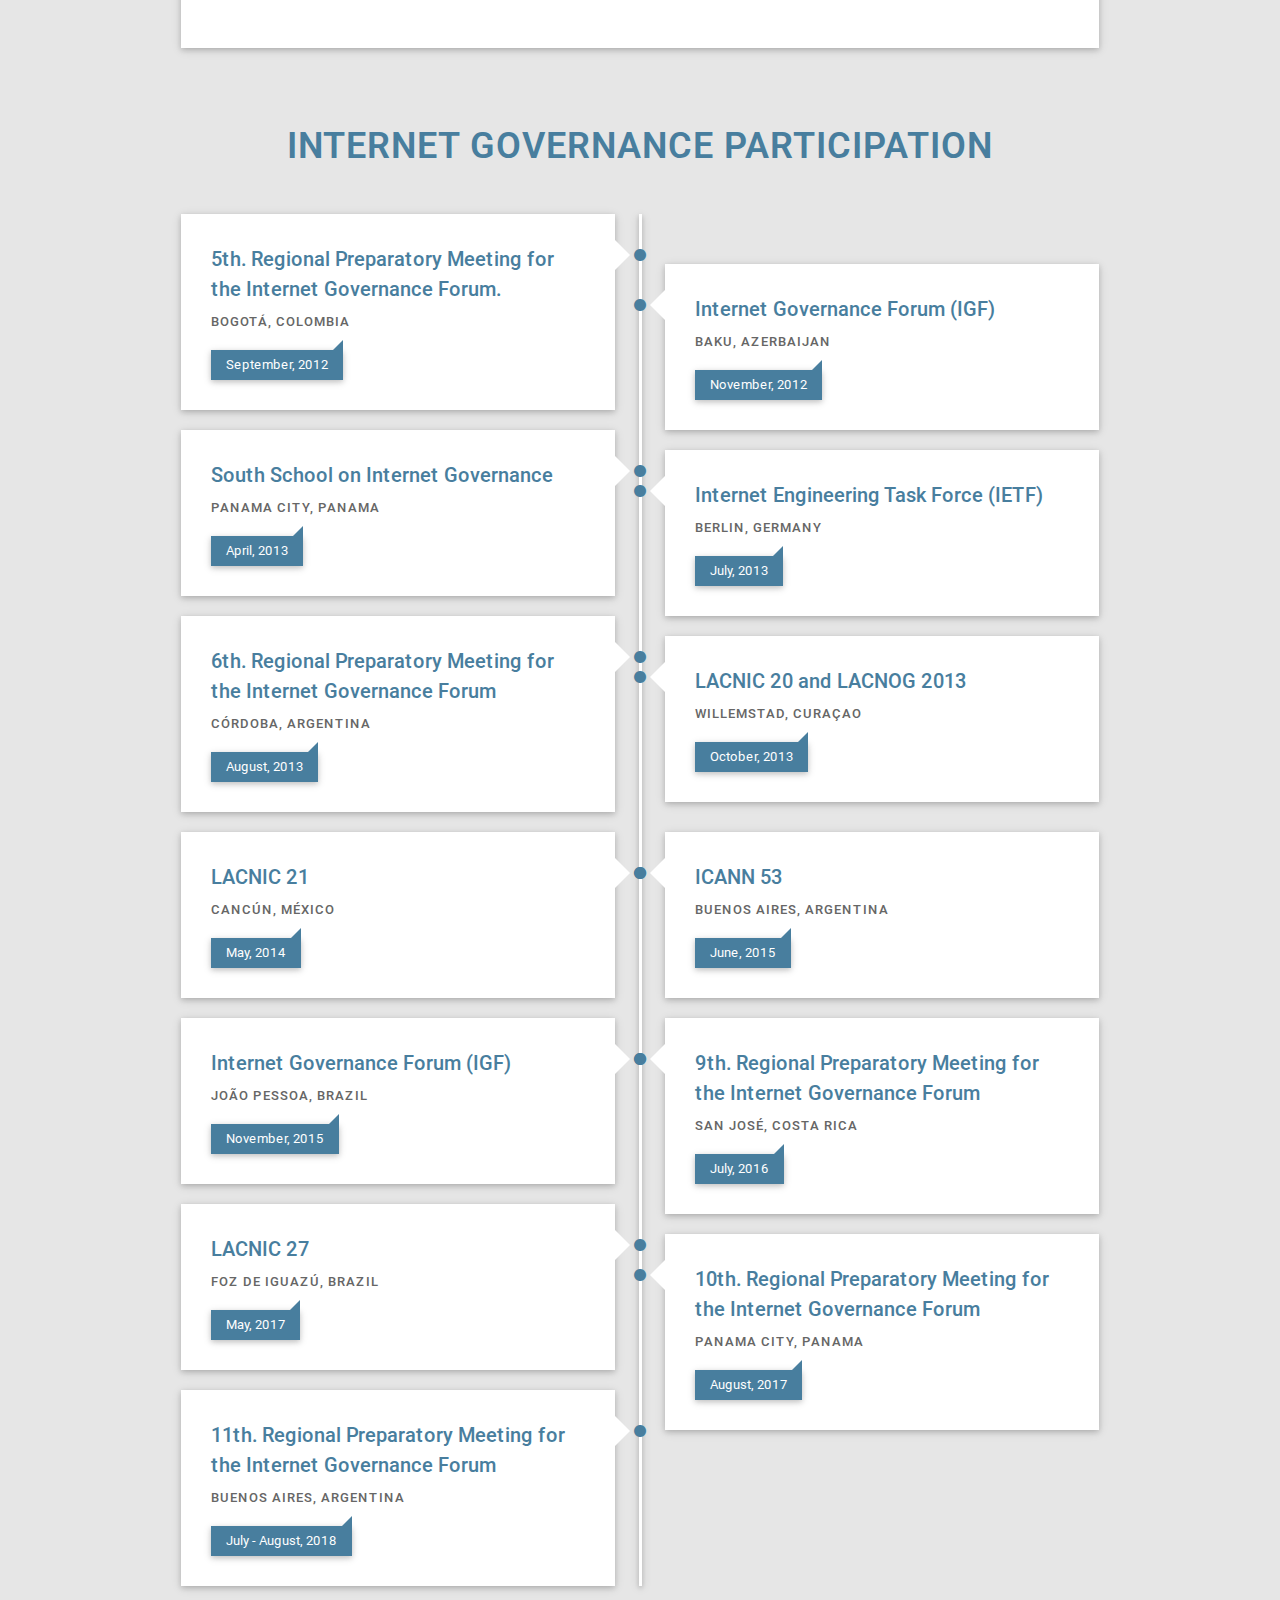
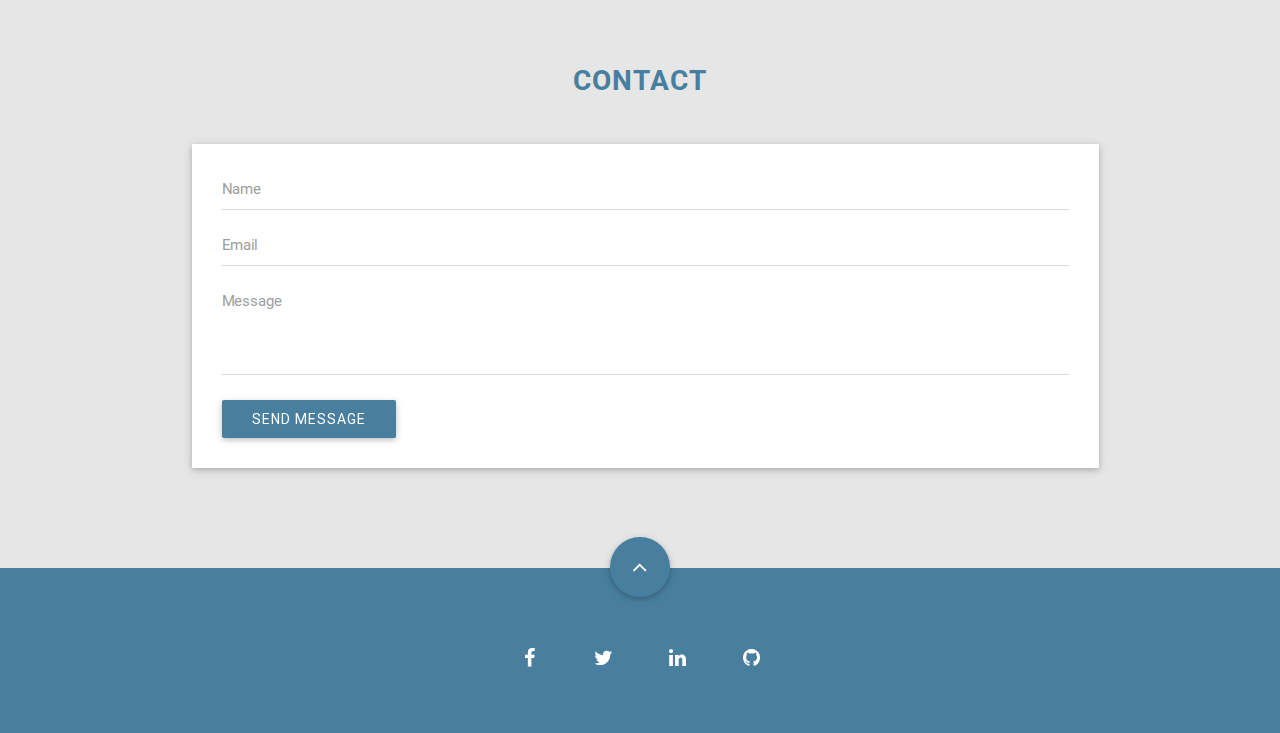
==== commit a3c44eea: "Update and rename english-version.php to english-version.html" ====
--- a/english-version.html
+++ b/english-version.html
@@ -4,6 +4,8 @@
 <head>
     <!-- Global site tag (gtag.js) - Google Analytics -->
     <script async src="https://www.googletagmanager.com/gtag/js?id=UA-113731405-1"></script>
+    <script async src="https://pagead2.googlesyndication.com/pagead/js/adsbygoogle.js?client=ca-pub-8815703120574085"
+     crossorigin="anonymous"></script>
     <script>
       window.dataLayer = window.dataLayer || [];
       function gtag(){dataLayer.push(arguments);}
@@ -127,7 +129,7 @@
                                 <div class="overview-name"><h2>I'm <span itemprop="name" >Encel S&aacute;nchez</span></h2></div>
                                 <div class="overview-title" itemprop="jobTitle">PHP Web Developer & Internet Addict</div>
                                 <div class="overview-data">
-                                    <div><span>Age</span>33</div>
+                                    <div><span>Age</span>34</div>
                                     <div itemprop="address"><span>Address</span>Tinaco, Cojedes, Venezuela</div>
                                     <div><span>Email</span><a title="Encel Sánchez" itemprop="email" href="mailto:encels@gmail.com">encels@gmail.com</a></div>
                                     <div><span>Phone</span><a title="Encel Sánchez" itemprop="telephone" href="tel:584126540044">+58 4126540044</a></div>
@@ -586,4 +588,4 @@
     <script src="js/custom.js"></script>
 </body>
 
-</html>+</html>
